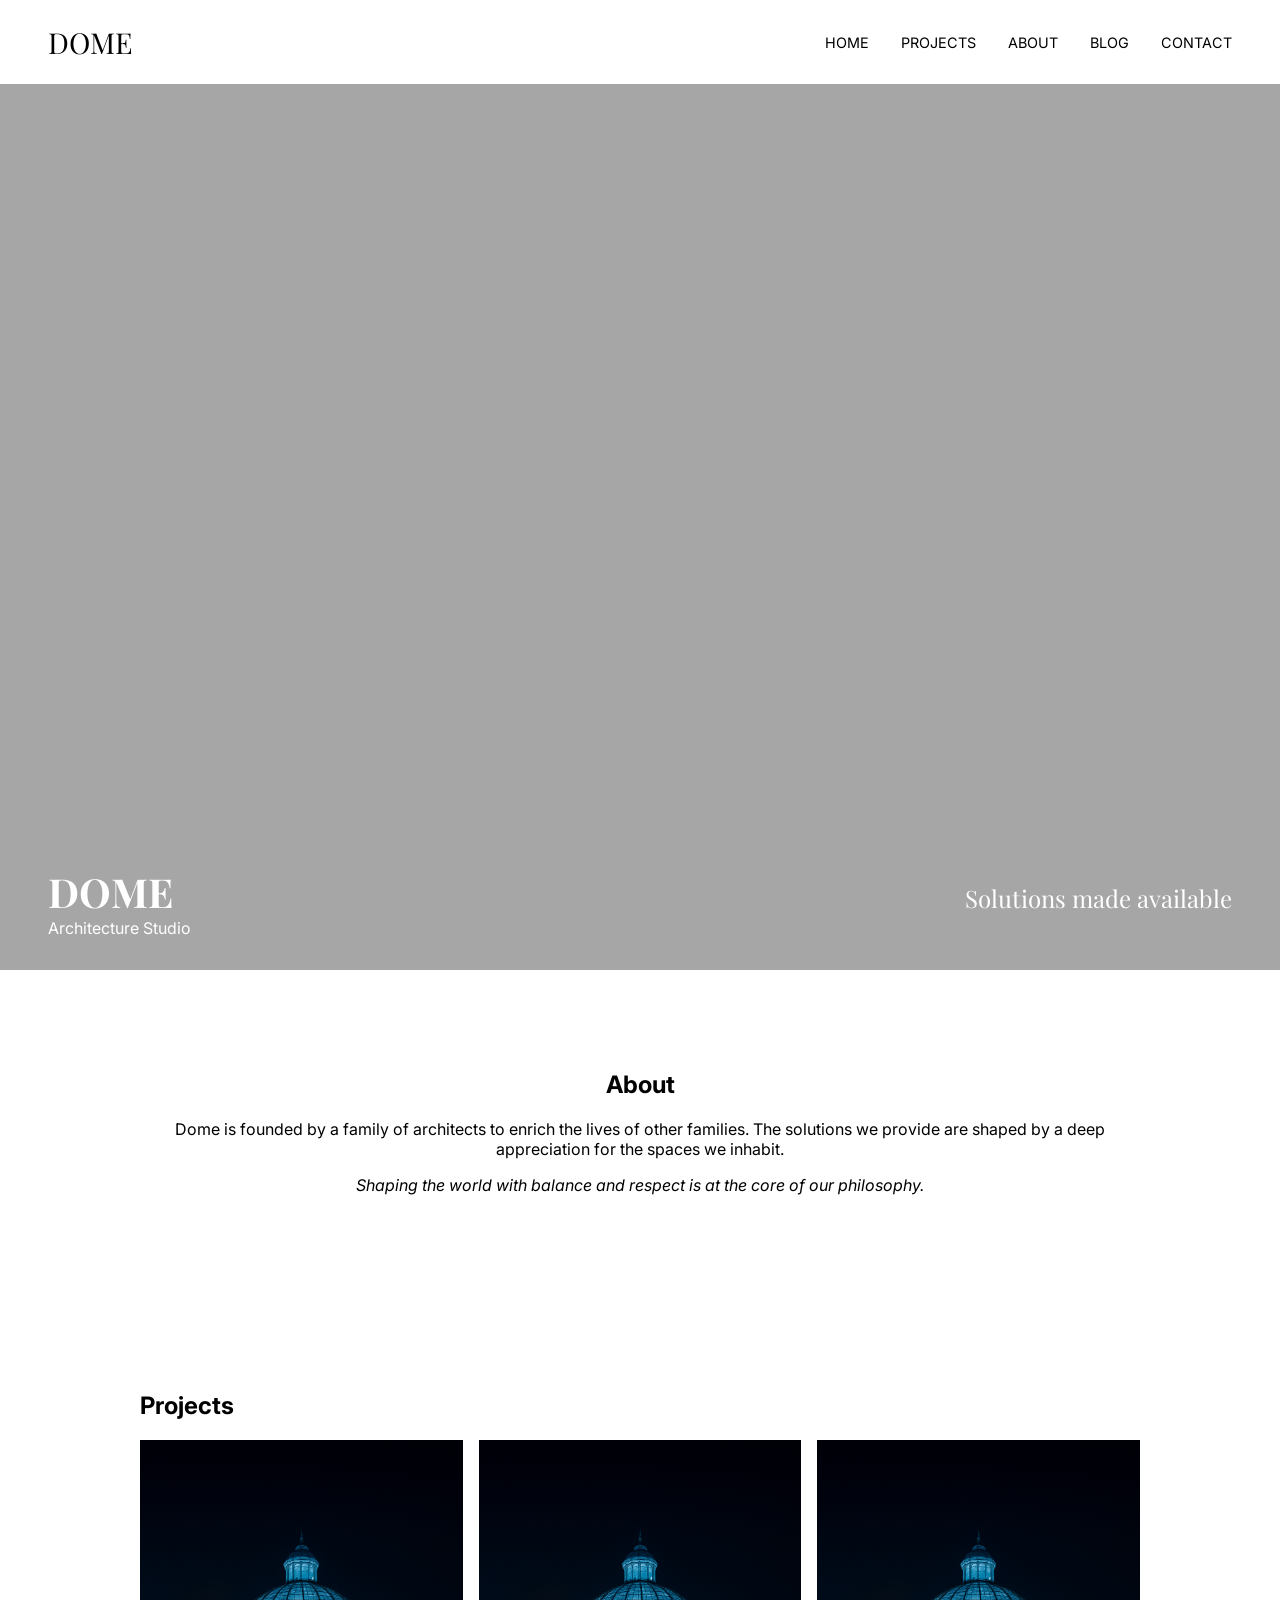
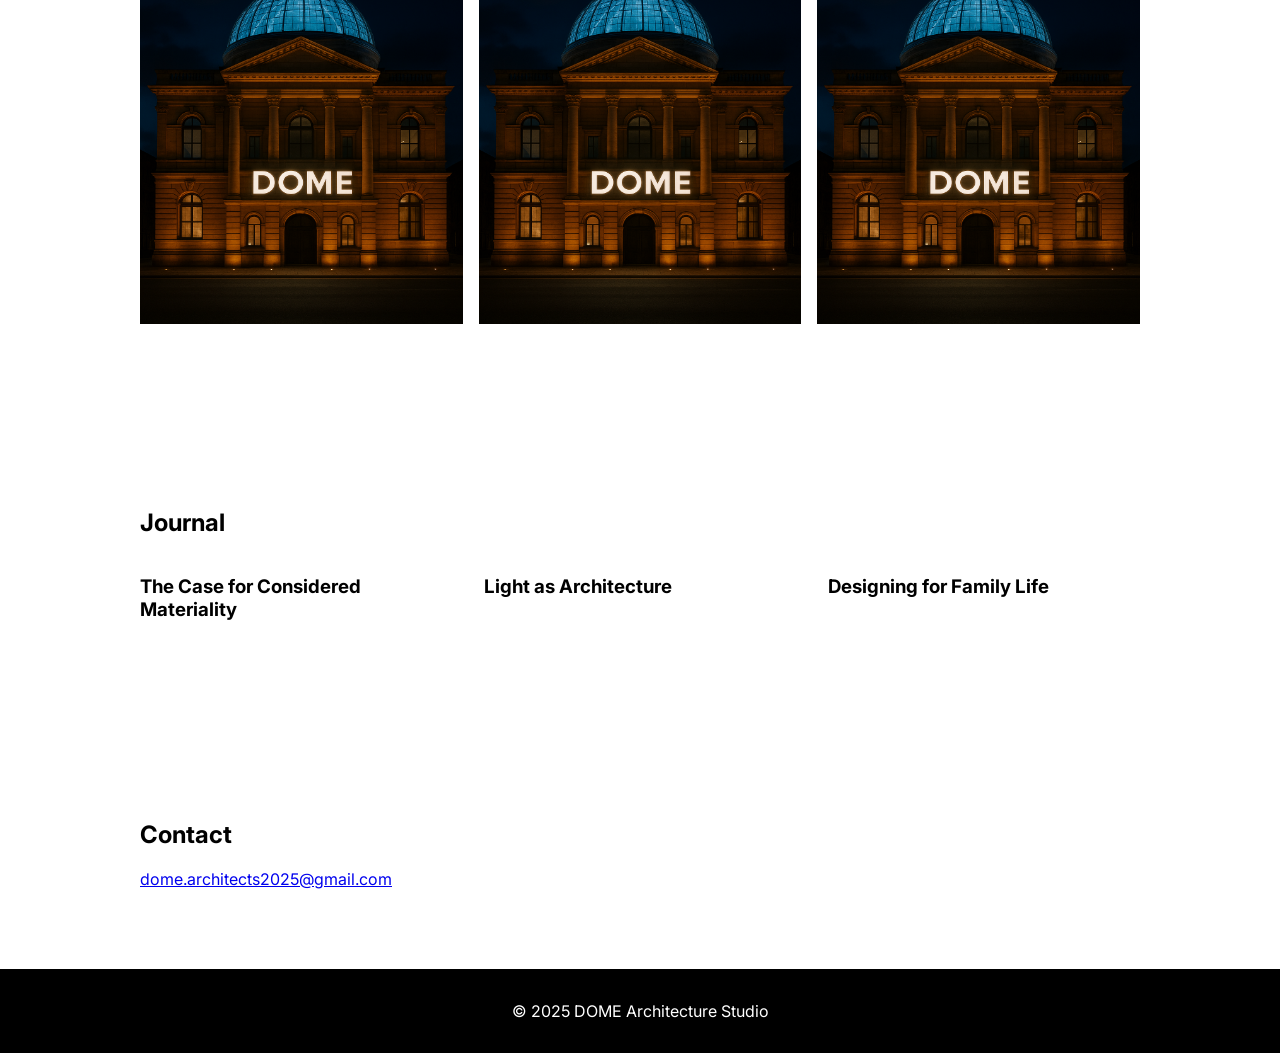
==== index.html @ 2c5db385 "Update index.html" ====
<!DOCTYPE html>
<html lang="en">
<head>
  <meta charset="UTF-8">
  <meta name="viewport" content="width=device-width, initial-scale=1.0">
  <title>DOME | Architecture Studio</title>

  <link rel="stylesheet" href="style.css">

  <link href="https://fonts.googleapis.com/css2?family=Playfair+Display:wght@400;600&family=Inter:wght@300;400;500&display=swap" rel="stylesheet">
</head>

<body>

<!-- NAVBAR -->
<nav class="navbar">
  <div class="nav-container">
    
    <div class="logo-nav">DOME</div>

    <ul class="nav-links">
      <li><a href="#">HOME</a></li>
      <li><a href="#projects">PROJECTS</a></li>
      <li><a href="#about">ABOUT</a></li>
      <li><a href="#blog">BLOG</a></li>
      <li><a href="#contact">CONTACT</a></li>
    </ul>

  </div>
</nav>

<!-- HERO -->
<header class="hero">
  <div class="overlay"></div>

  <div class="hero-left">
    <h1>DOME</h1>
    <p>Architecture Studio</p>
  </div>

  <div class="hero-right">
    <p>Solutions made available</p>
  </div>
</header>

<!-- ABOUT -->
<section id="about">
  <div class="container" style="text-align:center;">
    <h2>About</h2>
    <p>
      Dome is founded by a family of architects to enrich the lives of other families.
      The solutions we provide are shaped by a deep appreciation for the spaces we inhabit.
    </p>
    <p><i>Shaping the world with balance and respect is at the core of our philosophy.</i></p>
  </div>
</section>

<!-- PROJECTS -->
<section id="projects">
  <div class="container">
    <h2>Projects</h2>

    <div class="project-grid">
      <div class="project">
        <img src="images/DOME.png" alt="">
      </div>
      <div class="project">
        <img src="images/DOME.png" alt="">
      </div>
      <div class="project">
        <img src="images/DOME.png" alt="">
      </div>
    </div>
  </div>
</section>

<!-- BLOG -->
<section id="blog">
  <div class="container">
    <h2>Journal</h2>

    <div class="blog-grid">
      <article><h3>The Case for Considered Materiality</h3></article>
      <article><h3>Light as Architecture</h3></article>
      <article><h3>Designing for Family Life</h3></article>
    </div>
  </div>
</section>

<!-- CONTACT -->
<section id="contact">
  <div class="container">
    <h2>Contact</h2>
    <a href="mailto:dome.architects2025@gmail.com">
      dome.architects2025@gmail.com
    </a>
  </div>
</section>

<footer>
  © 2025 DOME Architecture Studio
</footer>

<script src="script.js"></script>

</body>
</html>
---- style.css ----
body {
  margin: 0;
  padding-top: 70px;
  font-family: 'Inter', sans-serif;
}

/* NAVBAR */
.navbar {
  position: fixed;
  top: 0;
  width: 100%;
  background: white;
  z-index: 10;
}

.nav-container {
  display: flex;
  align-items: center;
  padding: 1rem 3rem;
}

.logo-nav {
  font-family: 'Playfair Display';
  font-size: 1.8rem;
}

/* PUSH MENU RIGHT */
.nav-links {
  margin-left: auto;
  display: flex;
  gap: 2rem;
  list-style: none;
}

.nav-links a {
  text-decoration: none;
  font-size: 0.9rem;
  color: black;
}

/* HERO */
.hero {
  position: relative;
  height: 100vh;
  background-size: cover;
  background-position: center;
  transition: background-image 1.5s ease-in-out;
}

/* OVERLAY */
.overlay {
  position: absolute;
  inset: 0;
  background: rgba(0,0,0,0.35);
}

/* LEFT TEXT */
.hero-left {
  position: absolute;
  bottom: 2rem;
  left: 3rem;
  color: white;
  z-index: 2;
}

.hero-left h1 {
  font-family: 'Playfair Display';
  font-size: 2.5rem;
  margin: 0;
}

.hero-left p {
  margin: 0;
}

/* RIGHT TEXT */
.hero-right {
  position: absolute;
  bottom: 2rem;
  right: 3rem;
  color: white;
  font-family: 'Playfair Display';
  font-size: 1.5rem;
  z-index: 2;
}

/* SECTIONS */
section {
  padding: 5rem 1rem;
}

.container {
  max-width: 1000px;
  margin: auto;
}

/* PROJECTS */
.project-grid {
  display: grid;
  grid-template-columns: repeat(3, 1fr);
  gap: 1rem;
}

.project img {
  width: 100%;
}

/* BLOG */
.blog-grid {
  display: grid;
  grid-template-columns: repeat(3, 1fr);
  gap: 2rem;
}

/* FOOTER */
footer {
  text-align: center;
  padding: 2rem;
  background: black;
  color: white;
}
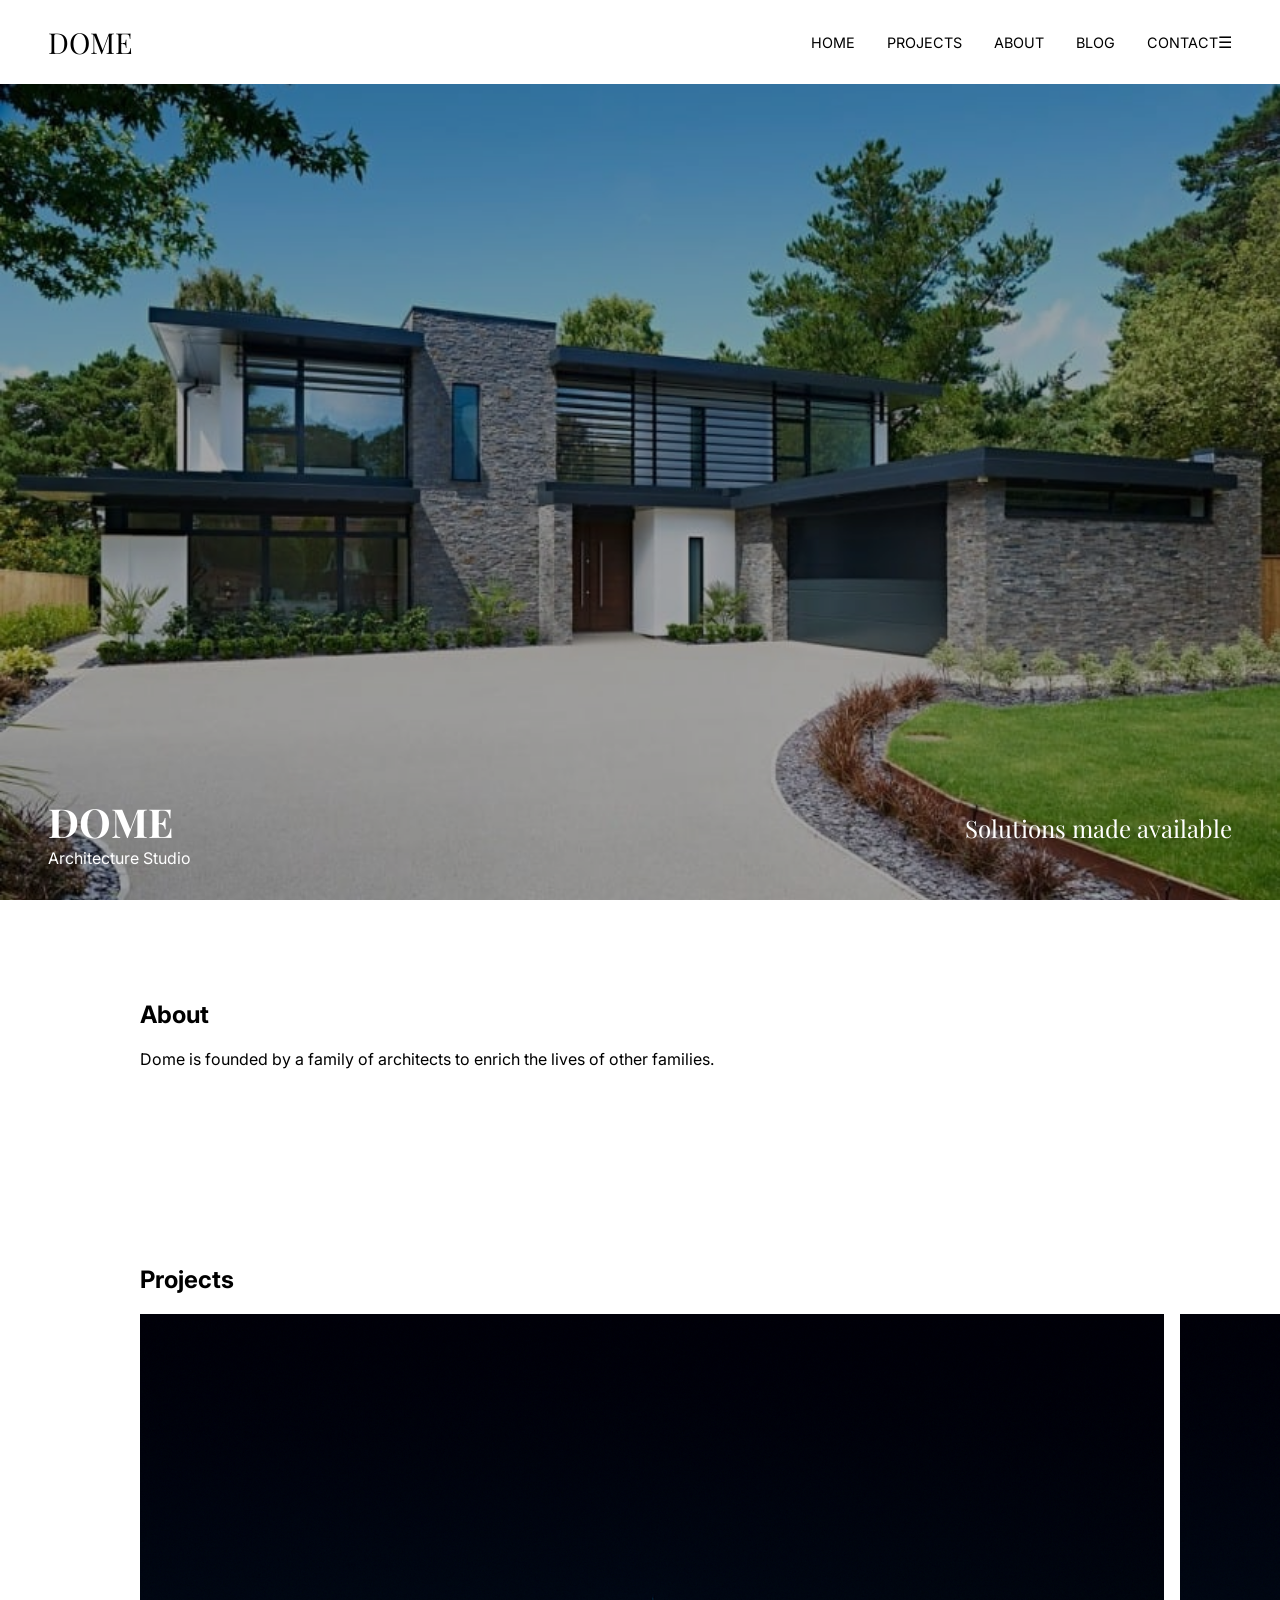
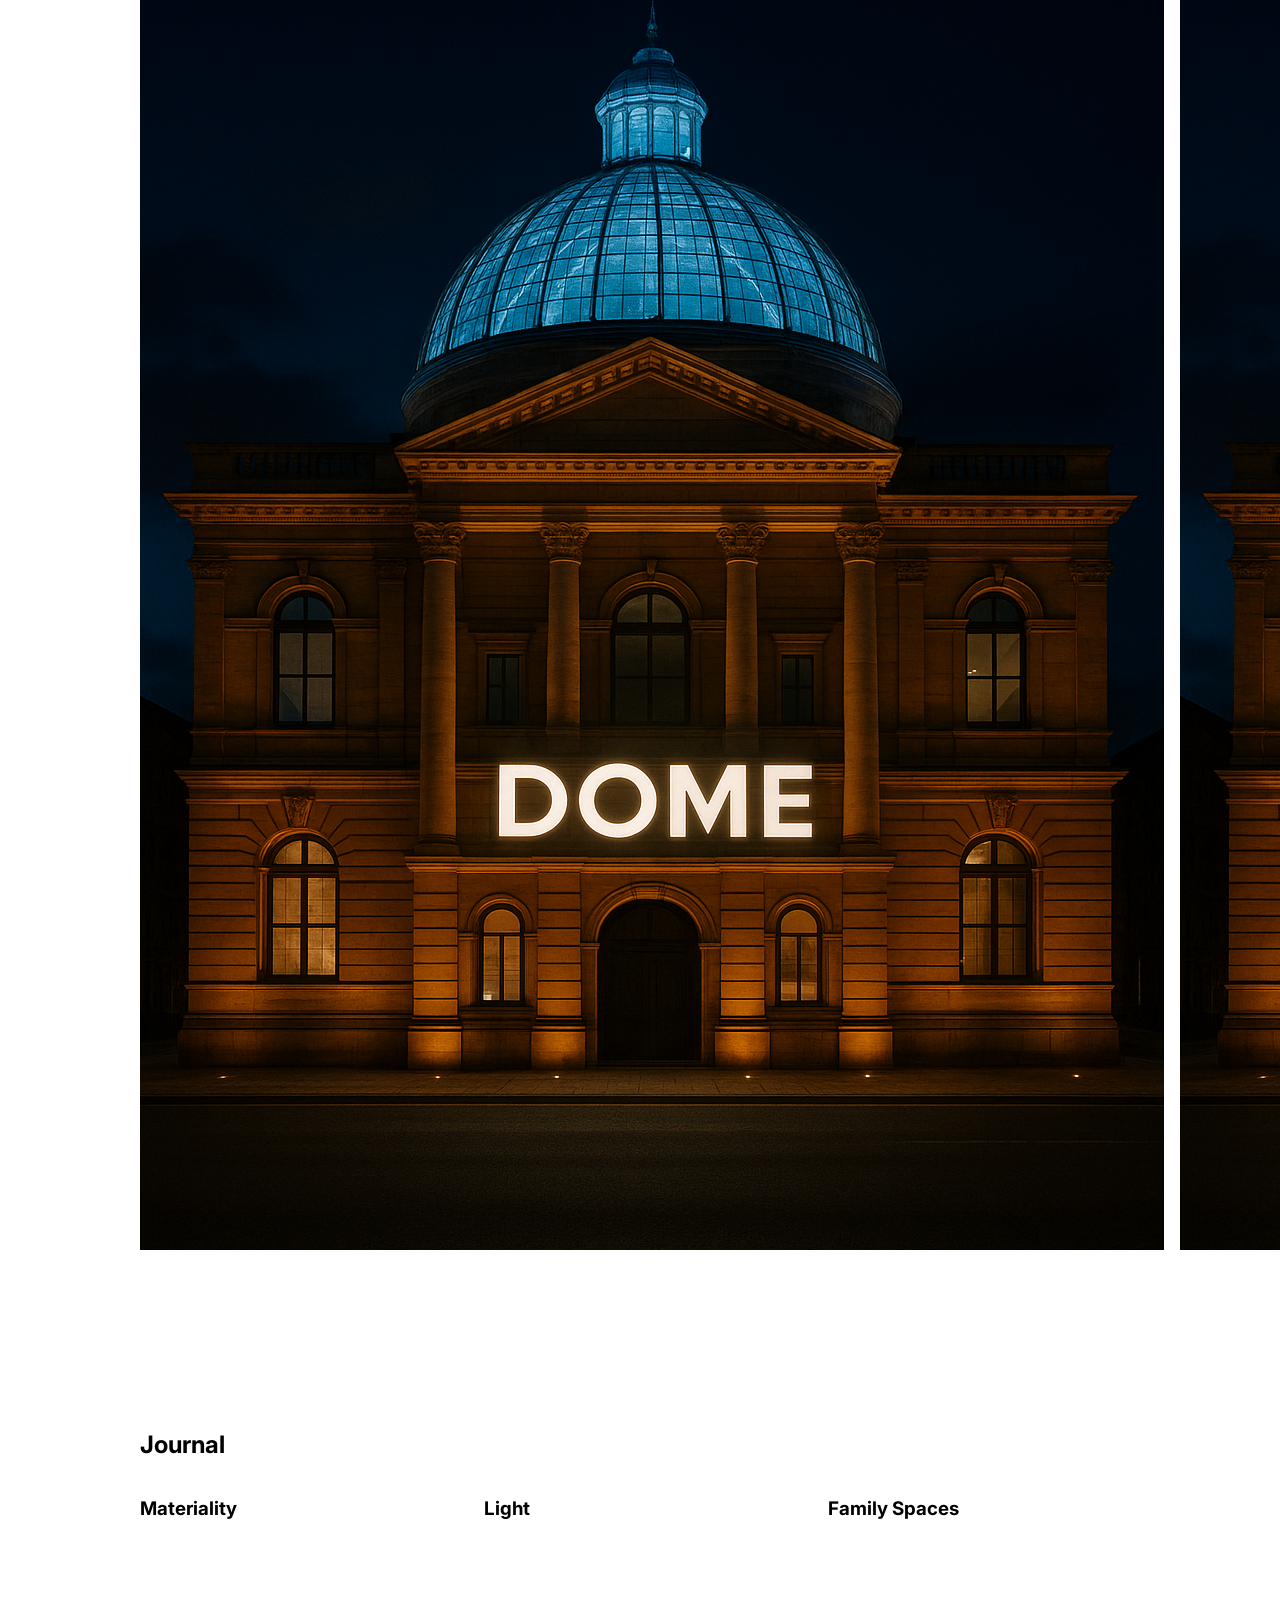
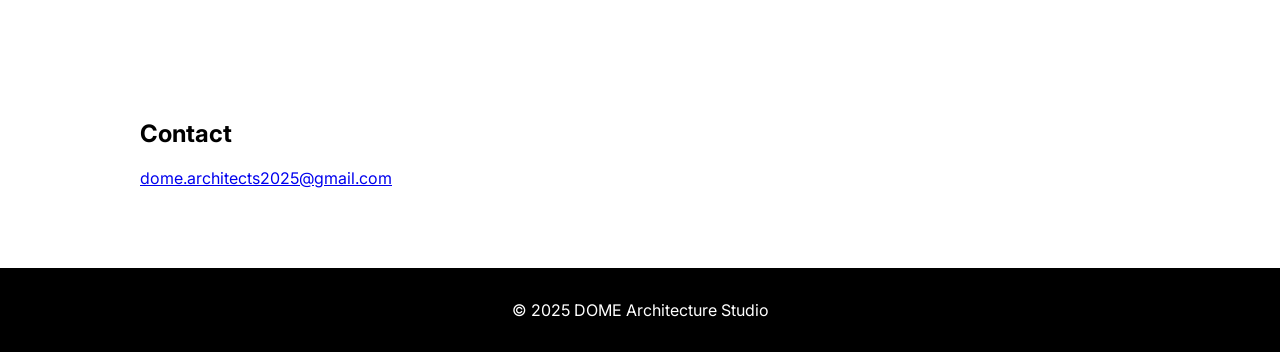
==== commit d71f03d5: "Update index.html" ====
--- a/index.html
+++ b/index.html
@@ -15,7 +15,7 @@
 <!-- NAVBAR -->
 <nav class="navbar">
   <div class="nav-container">
-    
+
     <div class="logo-nav">DOME</div>
 
     <ul class="nav-links">
@@ -25,6 +25,8 @@
       <li><a href="#blog">BLOG</a></li>
       <li><a href="#contact">CONTACT</a></li>
     </ul>
+
+    <div class="hamburger">☰</div>
 
   </div>
 </nav>
@@ -45,13 +47,9 @@
 
 <!-- ABOUT -->
 <section id="about">
-  <div class="container" style="text-align:center;">
+  <div class="container center">
     <h2>About</h2>
-    <p>
-      Dome is founded by a family of architects to enrich the lives of other families.
-      The solutions we provide are shaped by a deep appreciation for the spaces we inhabit.
-    </p>
-    <p><i>Shaping the world with balance and respect is at the core of our philosophy.</i></p>
+    <p>Dome is founded by a family of architects to enrich the lives of other families.</p>
   </div>
 </section>
 
@@ -59,17 +57,10 @@
 <section id="projects">
   <div class="container">
     <h2>Projects</h2>
-
     <div class="project-grid">
-      <div class="project">
-        <img src="images/DOME.png" alt="">
-      </div>
-      <div class="project">
-        <img src="images/DOME.png" alt="">
-      </div>
-      <div class="project">
-        <img src="images/DOME.png" alt="">
-      </div>
+      <img src="images/DOME.png">
+      <img src="images/DOME.png">
+      <img src="images/DOME.png">
     </div>
   </div>
 </section>
@@ -78,11 +69,10 @@
 <section id="blog">
   <div class="container">
     <h2>Journal</h2>
-
     <div class="blog-grid">
-      <article><h3>The Case for Considered Materiality</h3></article>
-      <article><h3>Light as Architecture</h3></article>
-      <article><h3>Designing for Family Life</h3></article>
+      <h3>Materiality</h3>
+      <h3>Light</h3>
+      <h3>Family Spaces</h3>
     </div>
   </div>
 </section>
--- a/style.css
+++ b/style.css
@@ -24,7 +24,7 @@
   font-size: 1.8rem;
 }
 
-/* PUSH MENU RIGHT */
+/* MENU RIGHT */
 .nav-links {
   margin-left: auto;
   display: flex;
@@ -41,9 +41,10 @@
 /* HERO */
 .hero {
   position: relative;
-  height: 100vh;
+  height: calc(100vh - 70px);
   background-size: cover;
-  background-position: center;
+  background-position: center center;
+  background-repeat: no-repeat;
   transition: background-image 1.5s ease-in-out;
 }
 
@@ -119,3 +120,32 @@
   background: black;
   color: white;
 }
+
+
+/* MOBILE FIX */
+@media (max-width: 768px) {
+
+  /* HERO TEXT FIX */
+  .hero-left {
+    left: 1.5rem;
+    bottom: 2rem;
+  }
+
+  .hero-left h1 {
+    font-size: 2rem;
+  }
+
+  .hero-left p {
+    font-size: 0.9rem;
+  }
+
+  /* MOVE RIGHT TEXT BELOW */
+  .hero-right {
+    right: auto;
+    left: 1.5rem;
+    bottom: 5rem; /* sits above DOME */
+    font-size: 1.2rem;
+    max-width: 80%;
+  }
+
+}
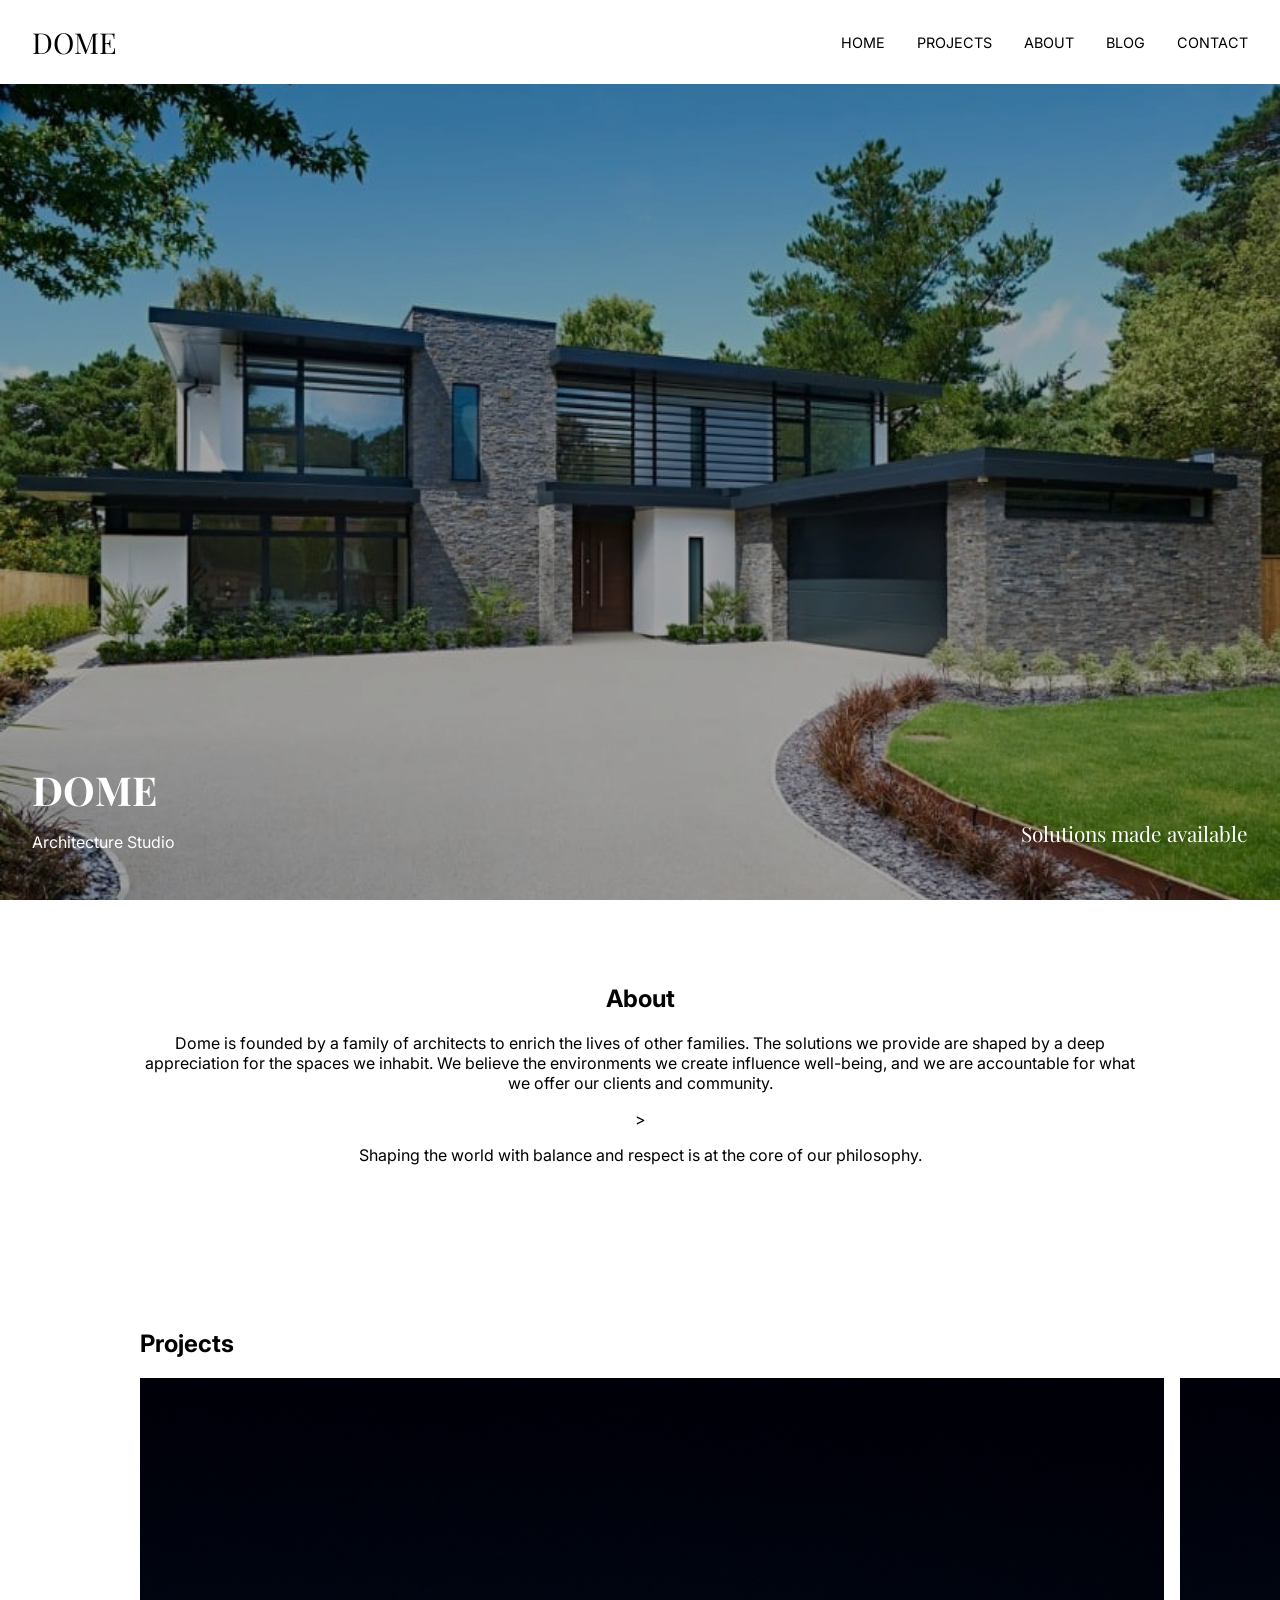
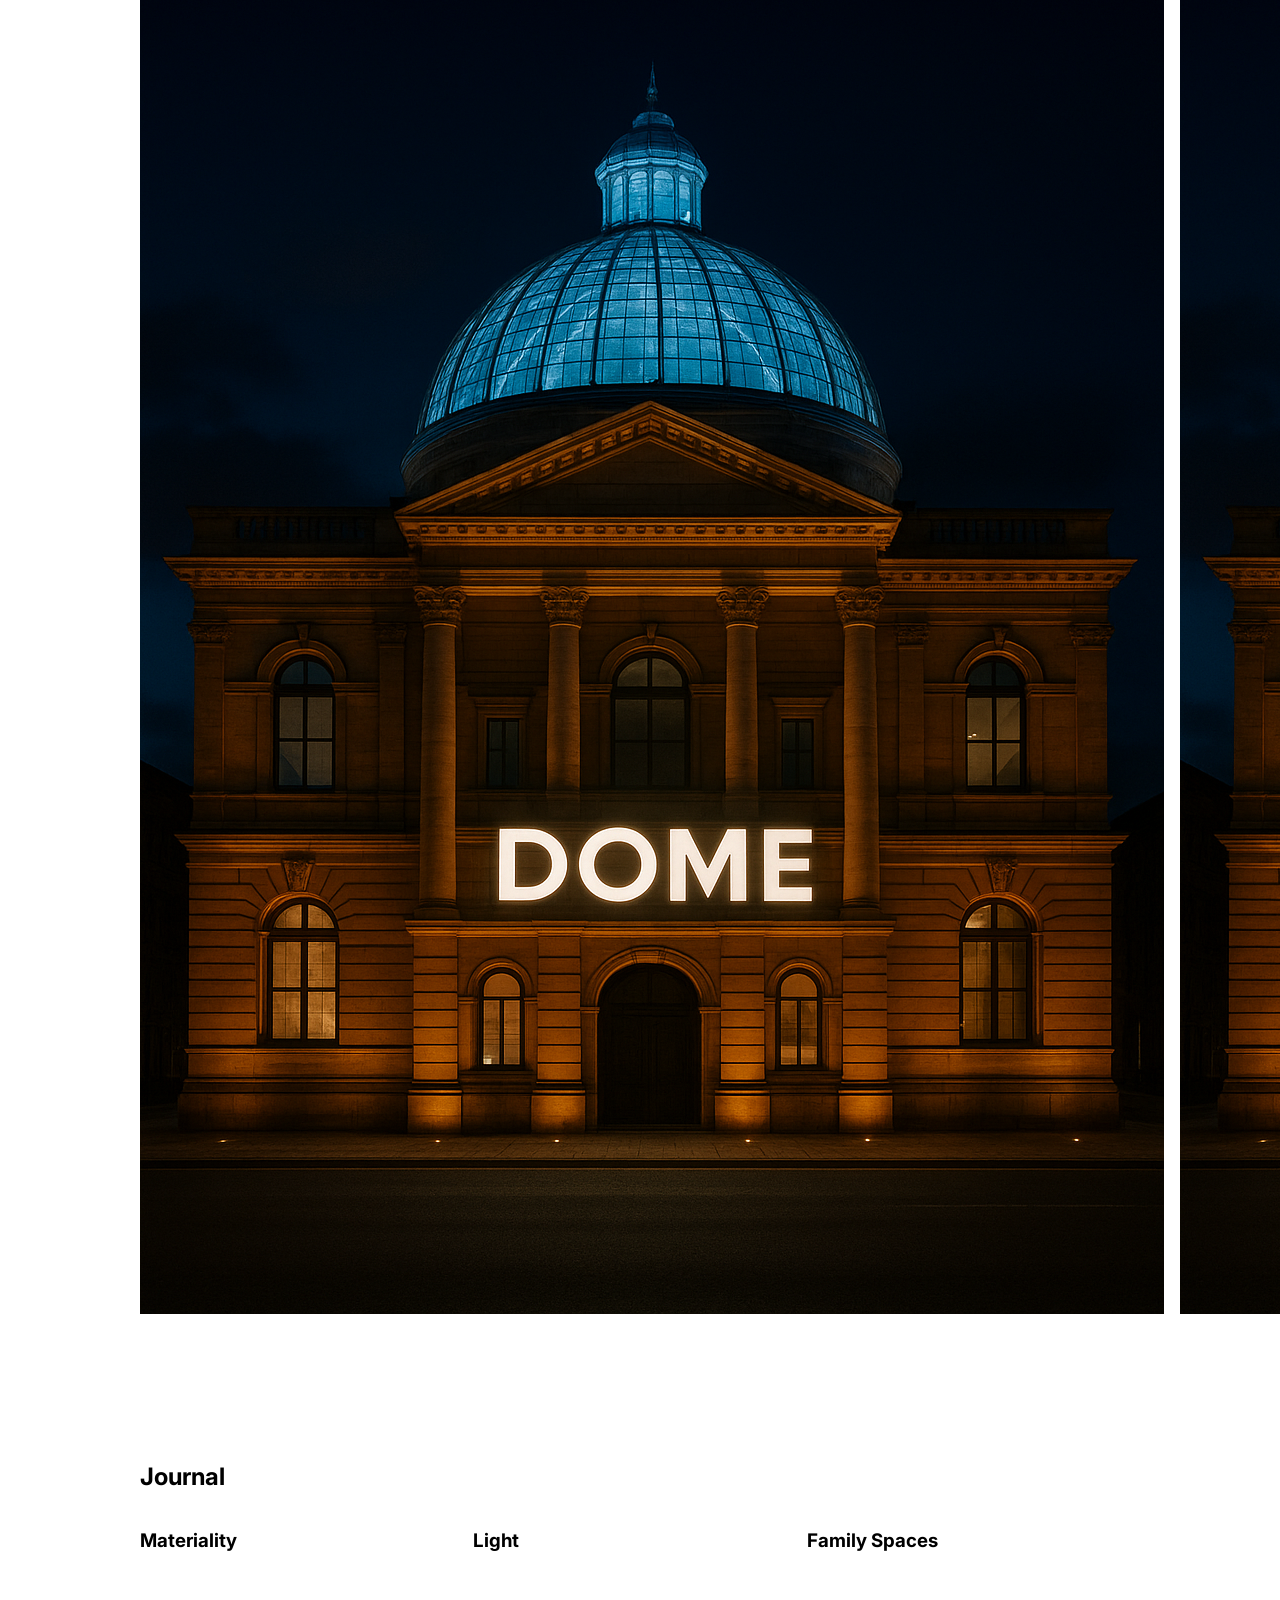
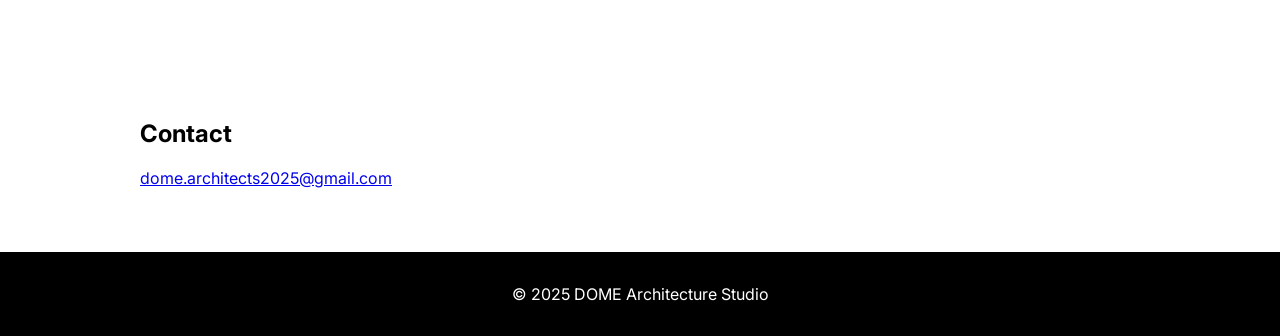
==== commit 8aa981ac: "Update index.html" ====
--- a/index.html
+++ b/index.html
@@ -49,7 +49,10 @@
 <section id="about">
   <div class="container center">
     <h2>About</h2>
-    <p>Dome is founded by a family of architects to enrich the lives of other families.</p>
+    <p>Dome is founded by a family of architects to enrich the lives of other families.
+The solutions we provide are shaped by a deep appreciation for the spaces we inhabit. We believe the environments we create influence well-being, and we are accountable for what we offer our clients and community.
+    </p>> <p> Shaping the world with balance and respect is at the core of our philosophy.
+</p>
   </div>
 </section>
 
--- a/style.css
+++ b/style.css
@@ -16,7 +16,7 @@
 .nav-container {
   display: flex;
   align-items: center;
-  padding: 1rem 3rem;
+  padding: 1rem 2rem;
 }
 
 .logo-nav {
@@ -24,7 +24,7 @@
   font-size: 1.8rem;
 }
 
-/* MENU RIGHT */
+/* MENU */
 .nav-links {
   margin-left: auto;
   display: flex;
@@ -34,8 +34,15 @@
 
 .nav-links a {
   text-decoration: none;
+  color: black;
   font-size: 0.9rem;
-  color: black;
+}
+
+/* HAMBURGER */
+.hamburger {
+  display: none;
+  font-size: 1.8rem;
+  cursor: pointer;
 }
 
 /* HERO */
@@ -43,25 +50,22 @@
   position: relative;
   height: calc(100vh - 70px);
   background-size: cover;
-  background-position: center center;
-  background-repeat: no-repeat;
-  transition: background-image 1.5s ease-in-out;
+  background-position: center;
+  transition: background-image 1.5s ease;
 }
 
-/* OVERLAY */
 .overlay {
   position: absolute;
   inset: 0;
   background: rgba(0,0,0,0.35);
 }
 
-/* LEFT TEXT */
+/* HERO TEXT */
 .hero-left {
   position: absolute;
   bottom: 2rem;
-  left: 3rem;
+  left: 2rem;
   color: white;
-  z-index: 2;
 }
 
 .hero-left h1 {
@@ -70,24 +74,18 @@
   margin: 0;
 }
 
-.hero-left p {
-  margin: 0;
-}
-
-/* RIGHT TEXT */
 .hero-right {
   position: absolute;
   bottom: 2rem;
-  right: 3rem;
+  right: 2rem;
   color: white;
   font-family: 'Playfair Display';
-  font-size: 1.5rem;
-  z-index: 2;
+  font-size: 1.3rem;
 }
 
 /* SECTIONS */
 section {
-  padding: 5rem 1rem;
+  padding: 4rem 1rem;
 }
 
 .container {
@@ -95,22 +93,20 @@
   margin: auto;
 }
 
-/* PROJECTS */
+.center {
+  text-align: center;
+}
+
+/* GRIDS */
 .project-grid {
   display: grid;
   grid-template-columns: repeat(3, 1fr);
   gap: 1rem;
 }
 
-.project img {
-  width: 100%;
-}
-
-/* BLOG */
 .blog-grid {
   display: grid;
   grid-template-columns: repeat(3, 1fr);
-  gap: 2rem;
 }
 
 /* FOOTER */
@@ -121,31 +117,49 @@
   color: white;
 }
 
+/* ========================= */
+/* MOBILE RESPONSIVE */
+/* ========================= */
 
-/* MOBILE FIX */
 @media (max-width: 768px) {
 
-  /* HERO TEXT FIX */
+  /* HIDE MENU */
+  .nav-links {
+    display: none;
+    position: absolute;
+    top: 100%;
+    right: 0;
+    background: white;
+    flex-direction: column;
+    width: 220px;
+    padding: 1rem;
+  }
+
+  .nav-links.active {
+    display: flex;
+  }
+
+  .hamburger {
+    display: block;
+    margin-left: auto;
+  }
+
+  /* HERO TEXT STACK */
   .hero-left {
     left: 1.5rem;
     bottom: 2rem;
   }
 
-  .hero-left h1 {
-    font-size: 2rem;
-  }
-
-  .hero-left p {
-    font-size: 0.9rem;
-  }
-
-  /* MOVE RIGHT TEXT BELOW */
   .hero-right {
+    left: 1.5rem;
     right: auto;
-    left: 1.5rem;
-    bottom: 5rem; /* sits above DOME */
-    font-size: 1.2rem;
+    bottom: 5rem;
     max-width: 80%;
   }
 
+  /* GRIDS */
+  .project-grid,
+  .blog-grid {
+    grid-template-columns: 1fr;
+  }
 }
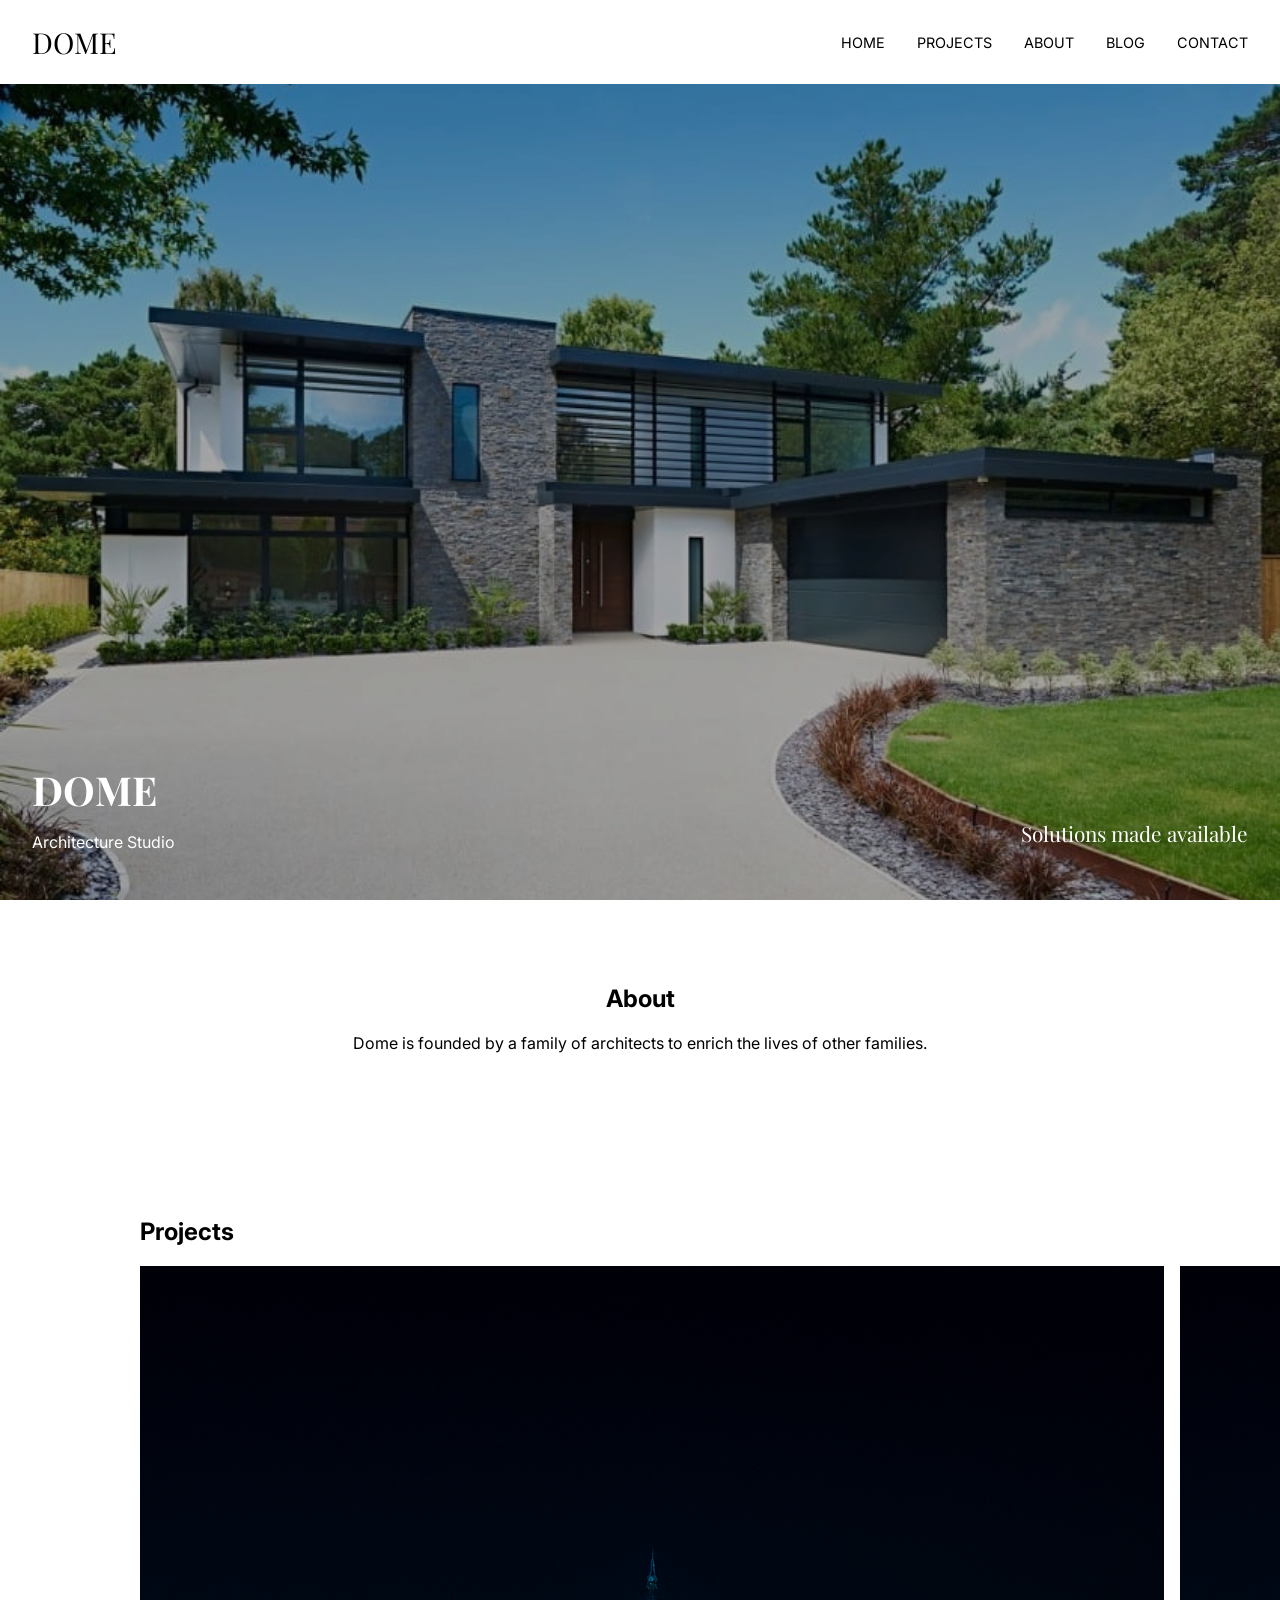
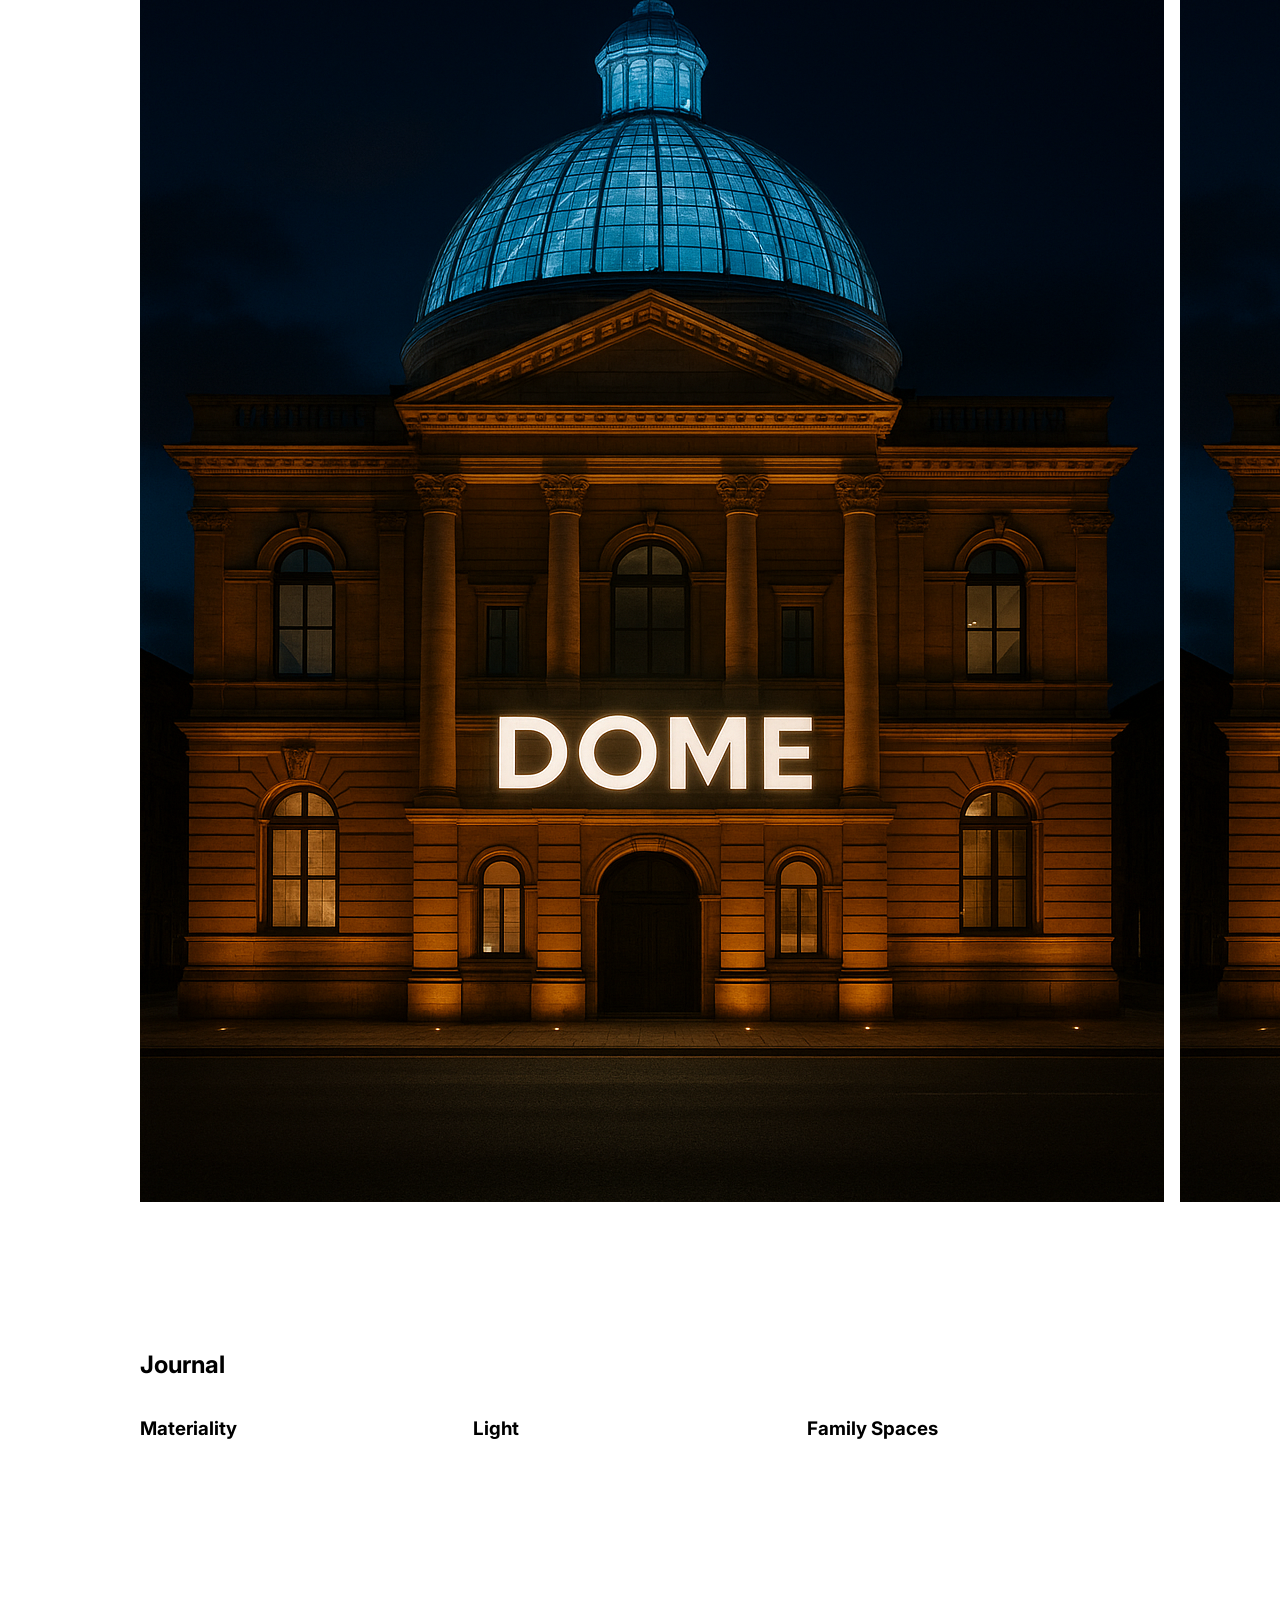
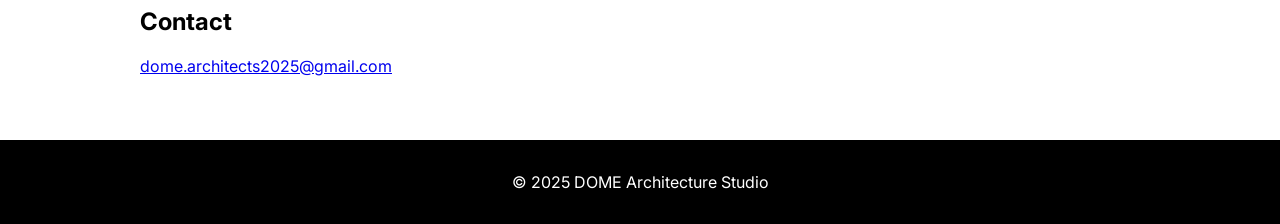
==== commit e862d9da: "Update index.html" ====
--- a/index.html
+++ b/index.html
@@ -11,6 +11,9 @@
 </head>
 
 <body>
+
+<!-- GREEN STRIPE -->
+<div class="top-bar"></div>
 
 <!-- NAVBAR -->
 <nav class="navbar">
@@ -35,13 +38,17 @@
 <header class="hero">
   <div class="overlay"></div>
 
-  <div class="hero-left">
-    <h1>DOME</h1>
-    <p>Architecture Studio</p>
-  </div>
+  <div class="hero-inner">
 
-  <div class="hero-right">
-    <p>Solutions made available</p>
+    <div class="hero-left">
+      <h1>DOME</h1>
+      <p>Architecture Studio</p>
+    </div>
+
+    <div class="hero-right">
+      <p>Solutions made available</p>
+    </div>
+
   </div>
 </header>
 
@@ -49,10 +56,9 @@
 <section id="about">
   <div class="container center">
     <h2>About</h2>
-    <p>Dome is founded by a family of architects to enrich the lives of other families.
-The solutions we provide are shaped by a deep appreciation for the spaces we inhabit. We believe the environments we create influence well-being, and we are accountable for what we offer our clients and community.
-    </p>> <p> Shaping the world with balance and respect is at the core of our philosophy.
-</p>
+    <p>
+      Dome is founded by a family of architects to enrich the lives of other families.
+    </p>
   </div>
 </section>
 
@@ -60,6 +66,7 @@
 <section id="projects">
   <div class="container">
     <h2>Projects</h2>
+
     <div class="project-grid">
       <img src="images/DOME.png">
       <img src="images/DOME.png">
@@ -72,6 +79,7 @@
 <section id="blog">
   <div class="container">
     <h2>Journal</h2>
+
     <div class="blog-grid">
       <h3>Materiality</h3>
       <h3>Light</h3>
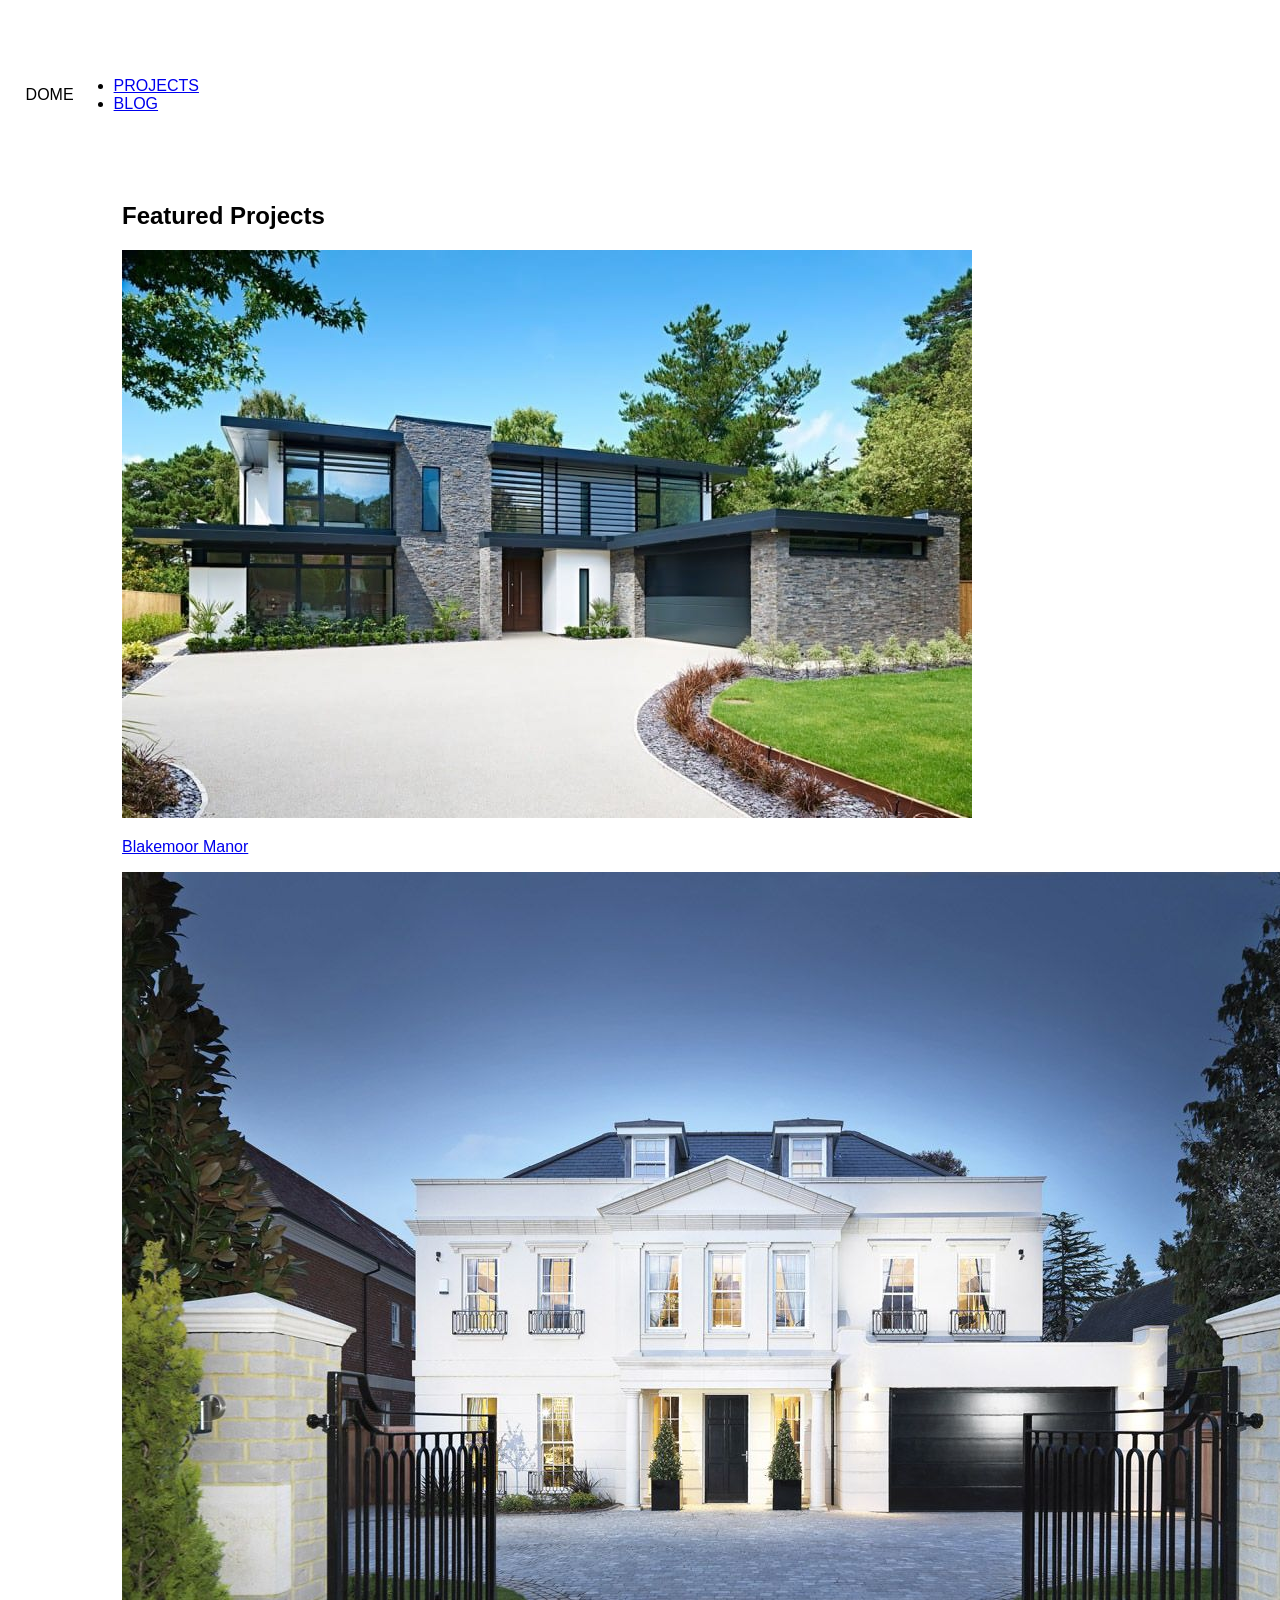
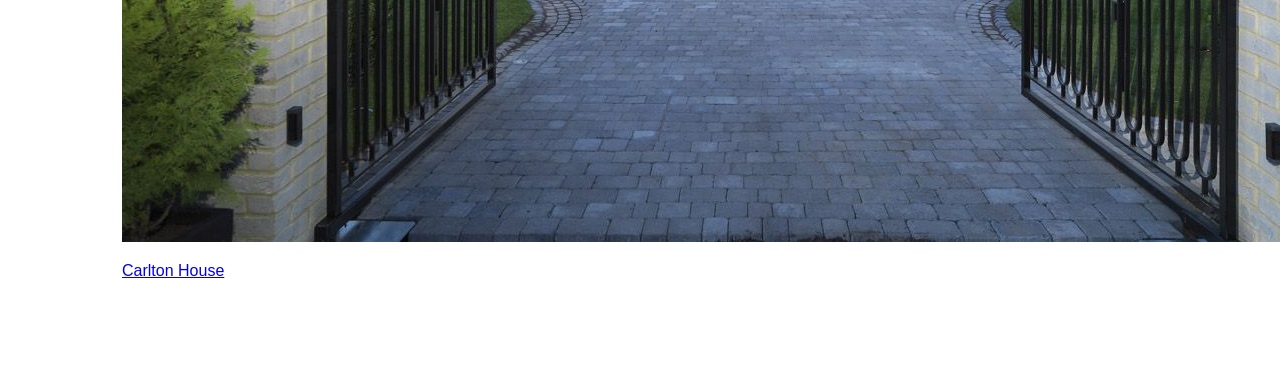
==== commit d3ca8c93: "Create index.html" ====
--- a/index.html
+++ b/index.html
@@ -1,108 +1,41 @@
 <!DOCTYPE html>
 <html lang="en">
 <head>
-  <meta charset="UTF-8">
-  <meta name="viewport" content="width=device-width, initial-scale=1.0">
-  <title>DOME | Architecture Studio</title>
-
-  <link rel="stylesheet" href="style.css">
-
-  <link href="https://fonts.googleapis.com/css2?family=Playfair+Display:wght@400;600&family=Inter:wght@300;400;500&display=swap" rel="stylesheet">
+<meta charset="UTF-8">
+<meta name="viewport" content="width=device-width, initial-scale=1.0">
+<title>DOME</title>
+<link rel="stylesheet" href="style.css">
 </head>
 
 <body>
 
-<!-- GREEN STRIPE -->
-<div class="top-bar"></div>
-
-<!-- NAVBAR -->
 <nav class="navbar">
   <div class="nav-container">
-
-    <div class="logo-nav">DOME</div>
-
-    <ul class="nav-links">
-      <li><a href="#">HOME</a></li>
-      <li><a href="#projects">PROJECTS</a></li>
-      <li><a href="#about">ABOUT</a></li>
-      <li><a href="#blog">BLOG</a></li>
-      <li><a href="#contact">CONTACT</a></li>
+    <div class="logo">DOME</div>
+    <ul>
+      <li><a href="projects.html">PROJECTS</a></li>
+      <li><a href="blog.html">BLOG</a></li>
     </ul>
-
-    <div class="hamburger">☰</div>
-
   </div>
 </nav>
 
-<!-- HERO -->
-<header class="hero">
-  <div class="overlay"></div>
+<section class="container">
+  <h1>Featured Projects</h1>
 
-  <div class="hero-inner">
+  <div class="grid">
 
-    <div class="hero-left">
-      <h1>DOME</h1>
-      <p>Architecture Studio</p>
-    </div>
+    <a href="project1.html">
+      <img src="images/hero1.jpg">
+      <p>Blakemoor Manor</p>
+    </a>
 
-    <div class="hero-right">
-      <p>Solutions made available</p>
-    </div>
+    <a href="project1.html">
+      <img src="images/hero2.jpg">
+      <p>Carlton House</p>
+    </a>
 
-  </div>
-</header>
-
-<!-- ABOUT -->
-<section id="about">
-  <div class="container center">
-    <h2>About</h2>
-    <p>
-      Dome is founded by a family of architects to enrich the lives of other families.
-    </p>
   </div>
 </section>
 
-<!-- PROJECTS -->
-<section id="projects">
-  <div class="container">
-    <h2>Projects</h2>
-
-    <div class="project-grid">
-      <img src="images/DOME.png">
-      <img src="images/DOME.png">
-      <img src="images/DOME.png">
-    </div>
-  </div>
-</section>
-
-<!-- BLOG -->
-<section id="blog">
-  <div class="container">
-    <h2>Journal</h2>
-
-    <div class="blog-grid">
-      <h3>Materiality</h3>
-      <h3>Light</h3>
-      <h3>Family Spaces</h3>
-    </div>
-  </div>
-</section>
-
-<!-- CONTACT -->
-<section id="contact">
-  <div class="container">
-    <h2>Contact</h2>
-    <a href="mailto:dome.architects2025@gmail.com">
-      dome.architects2025@gmail.com
-    </a>
-  </div>
-</section>
-
-<footer>
-  © 2025 DOME Architecture Studio
-</footer>
-
-<script src="script.js"></script>
-
 </body>
 </html>
--- a/style.css
+++ b/style.css
@@ -1,13 +1,27 @@
+* {
+  box-sizing: border-box;
+}
+
 body {
   margin: 0;
-  padding-top: 70px;
   font-family: 'Inter', sans-serif;
+  padding-top: 105px;
+}
+
+/* TOP BAR */
+.top-bar {
+  position: fixed;
+  top: 0;
+  width: 100%;
+  height: 35px;
+  background: #6f7f5a;
+  z-index: 20;
 }
 
 /* NAVBAR */
 .navbar {
   position: fixed;
-  top: 0;
+  top: 35px;
   width: 100%;
   background: white;
   z-index: 10;
@@ -16,26 +30,26 @@
 .nav-container {
   display: flex;
   align-items: center;
-  padding: 1rem 2rem;
+  padding: clamp(1rem, 2vw, 2rem);
 }
 
 .logo-nav {
   font-family: 'Playfair Display';
-  font-size: 1.8rem;
+  font-size: clamp(1.4rem, 2vw, 1.8rem);
 }
 
-/* MENU */
+/* NAV LINKS */
 .nav-links {
   margin-left: auto;
   display: flex;
-  gap: 2rem;
+  gap: clamp(1rem, 2vw, 2rem);
   list-style: none;
 }
 
 .nav-links a {
   text-decoration: none;
   color: black;
-  font-size: 0.9rem;
+  font-size: clamp(0.8rem, 1vw, 0.95rem);
 }
 
 /* HAMBURGER */
@@ -47,10 +61,10 @@
 
 /* HERO */
 .hero {
-  position: relative;
-  height: calc(100vh - 70px);
+  height: calc(100vh - 105px);
   background-size: cover;
   background-position: center;
+  position: relative;
   transition: background-image 1.5s ease;
 }
 
@@ -60,36 +74,43 @@
   background: rgba(0,0,0,0.35);
 }
 
-/* HERO TEXT */
-.hero-left {
+/* HERO LAYOUT */
+.hero-inner {
   position: absolute;
-  bottom: 2rem;
-  left: 2rem;
+  inset: 0;
+  display: flex;
+  justify-content: space-between;
+  align-items: flex-end;
+  padding: clamp(1.5rem, 4vw, 3rem);
+}
+
+/* TEXT */
+.hero-left h1 {
+  font-family: 'Playfair Display';
+  font-size: clamp(2rem, 5vw, 3rem);
+  margin: 0;
   color: white;
 }
 
-.hero-left h1 {
-  font-family: 'Playfair Display';
-  font-size: 2.5rem;
+.hero-left p {
+  color: white;
   margin: 0;
 }
 
 .hero-right {
-  position: absolute;
-  bottom: 2rem;
-  right: 2rem;
   color: white;
   font-family: 'Playfair Display';
-  font-size: 1.3rem;
+  font-size: clamp(1.2rem, 2.5vw, 1.8rem);
+  text-align: right;
 }
 
 /* SECTIONS */
 section {
-  padding: 4rem 1rem;
+  padding: clamp(3rem, 6vw, 6rem) clamp(1rem, 3vw, 2rem);
 }
 
 .container {
-  max-width: 1000px;
+  max-width: 1100px;
   margin: auto;
 }
 
@@ -98,14 +119,10 @@
 }
 
 /* GRIDS */
-.project-grid {
-  display: grid;
-  grid-template-columns: repeat(3, 1fr);
-  gap: 1rem;
-}
-
+.project-grid,
 .blog-grid {
   display: grid;
+  gap: 1.5rem;
   grid-template-columns: repeat(3, 1fr);
 }
 
@@ -117,13 +134,9 @@
   color: white;
 }
 
-/* ========================= */
-/* MOBILE RESPONSIVE */
-/* ========================= */
-
+/* MOBILE */
 @media (max-width: 768px) {
 
-  /* HIDE MENU */
   .nav-links {
     display: none;
     position: absolute;
@@ -144,20 +157,17 @@
     margin-left: auto;
   }
 
-  /* HERO TEXT STACK */
-  .hero-left {
-    left: 1.5rem;
-    bottom: 2rem;
+  .hero-inner {
+    flex-direction: column;
+    align-items: flex-start;
+    gap: 1rem;
   }
 
   .hero-right {
-    left: 1.5rem;
-    right: auto;
-    bottom: 5rem;
-    max-width: 80%;
+    text-align: left;
+    max-width: 90%;
   }
 
-  /* GRIDS */
   .project-grid,
   .blog-grid {
     grid-template-columns: 1fr;
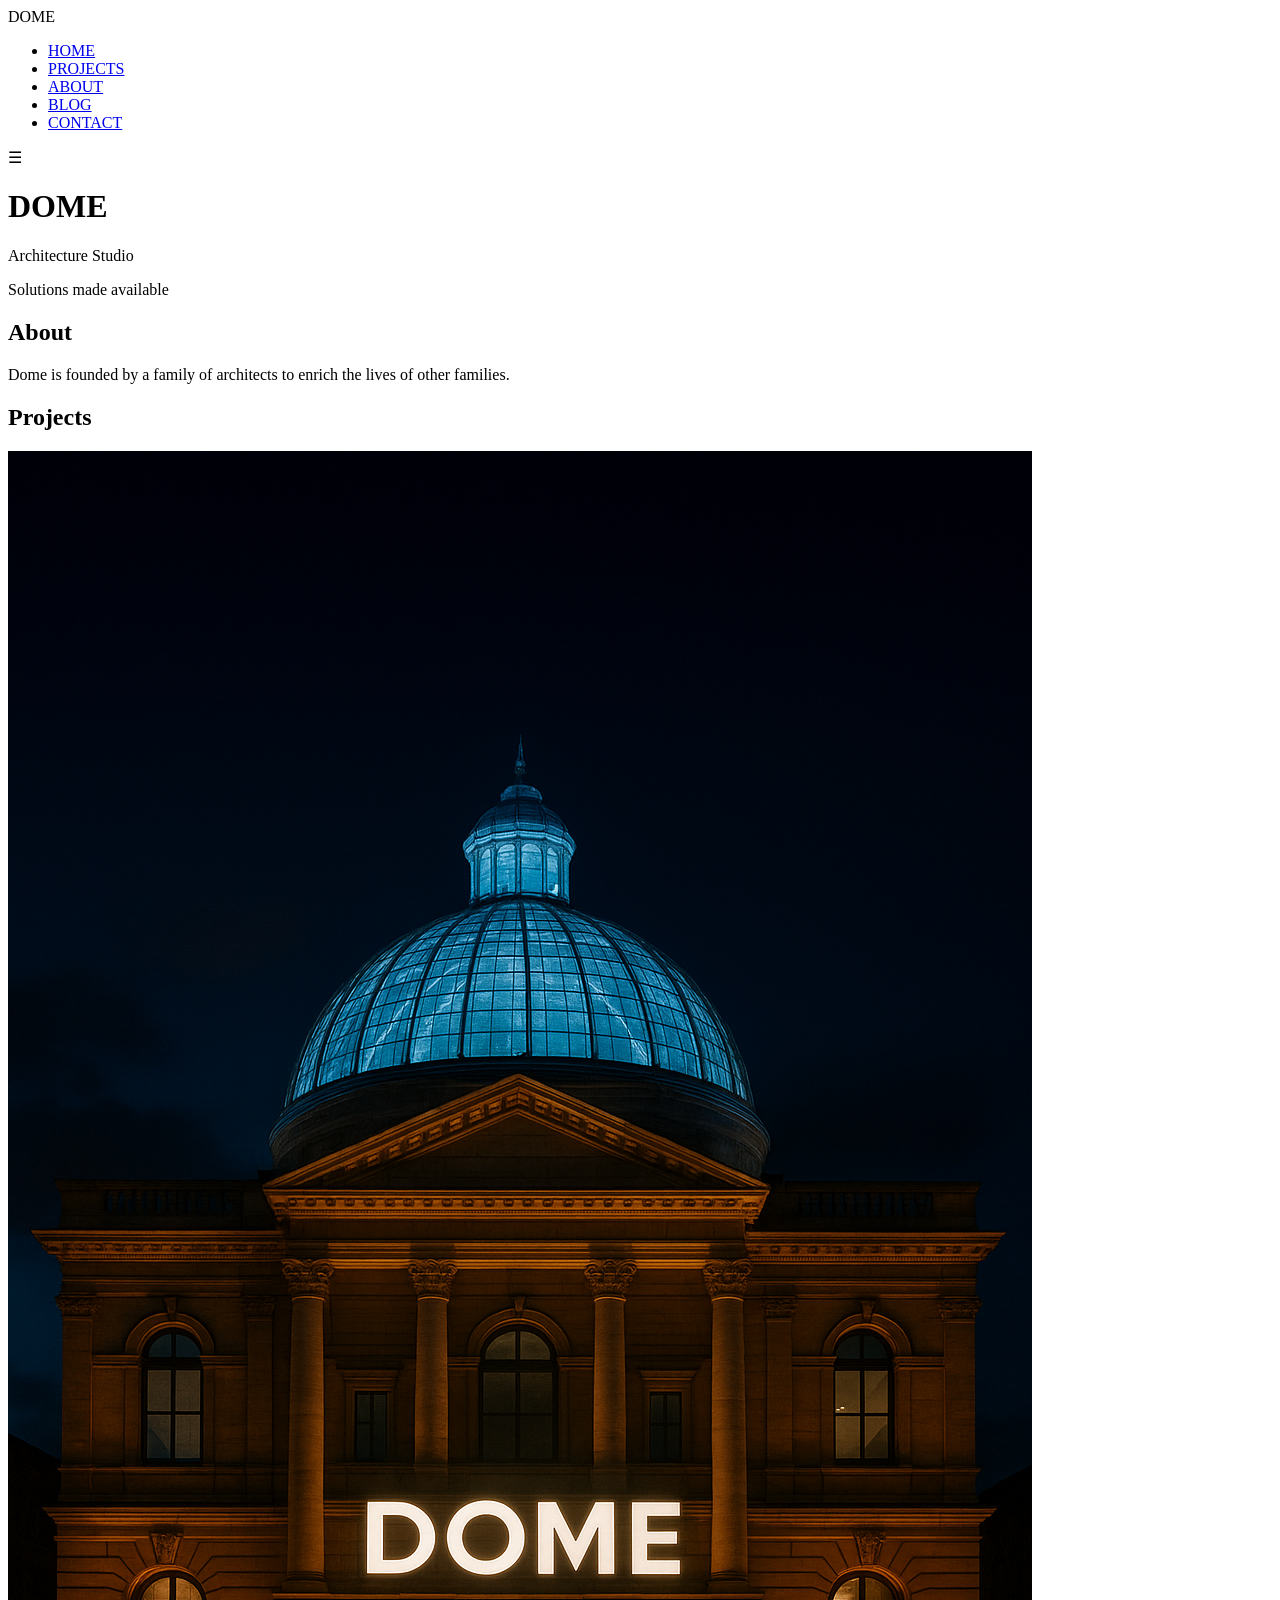
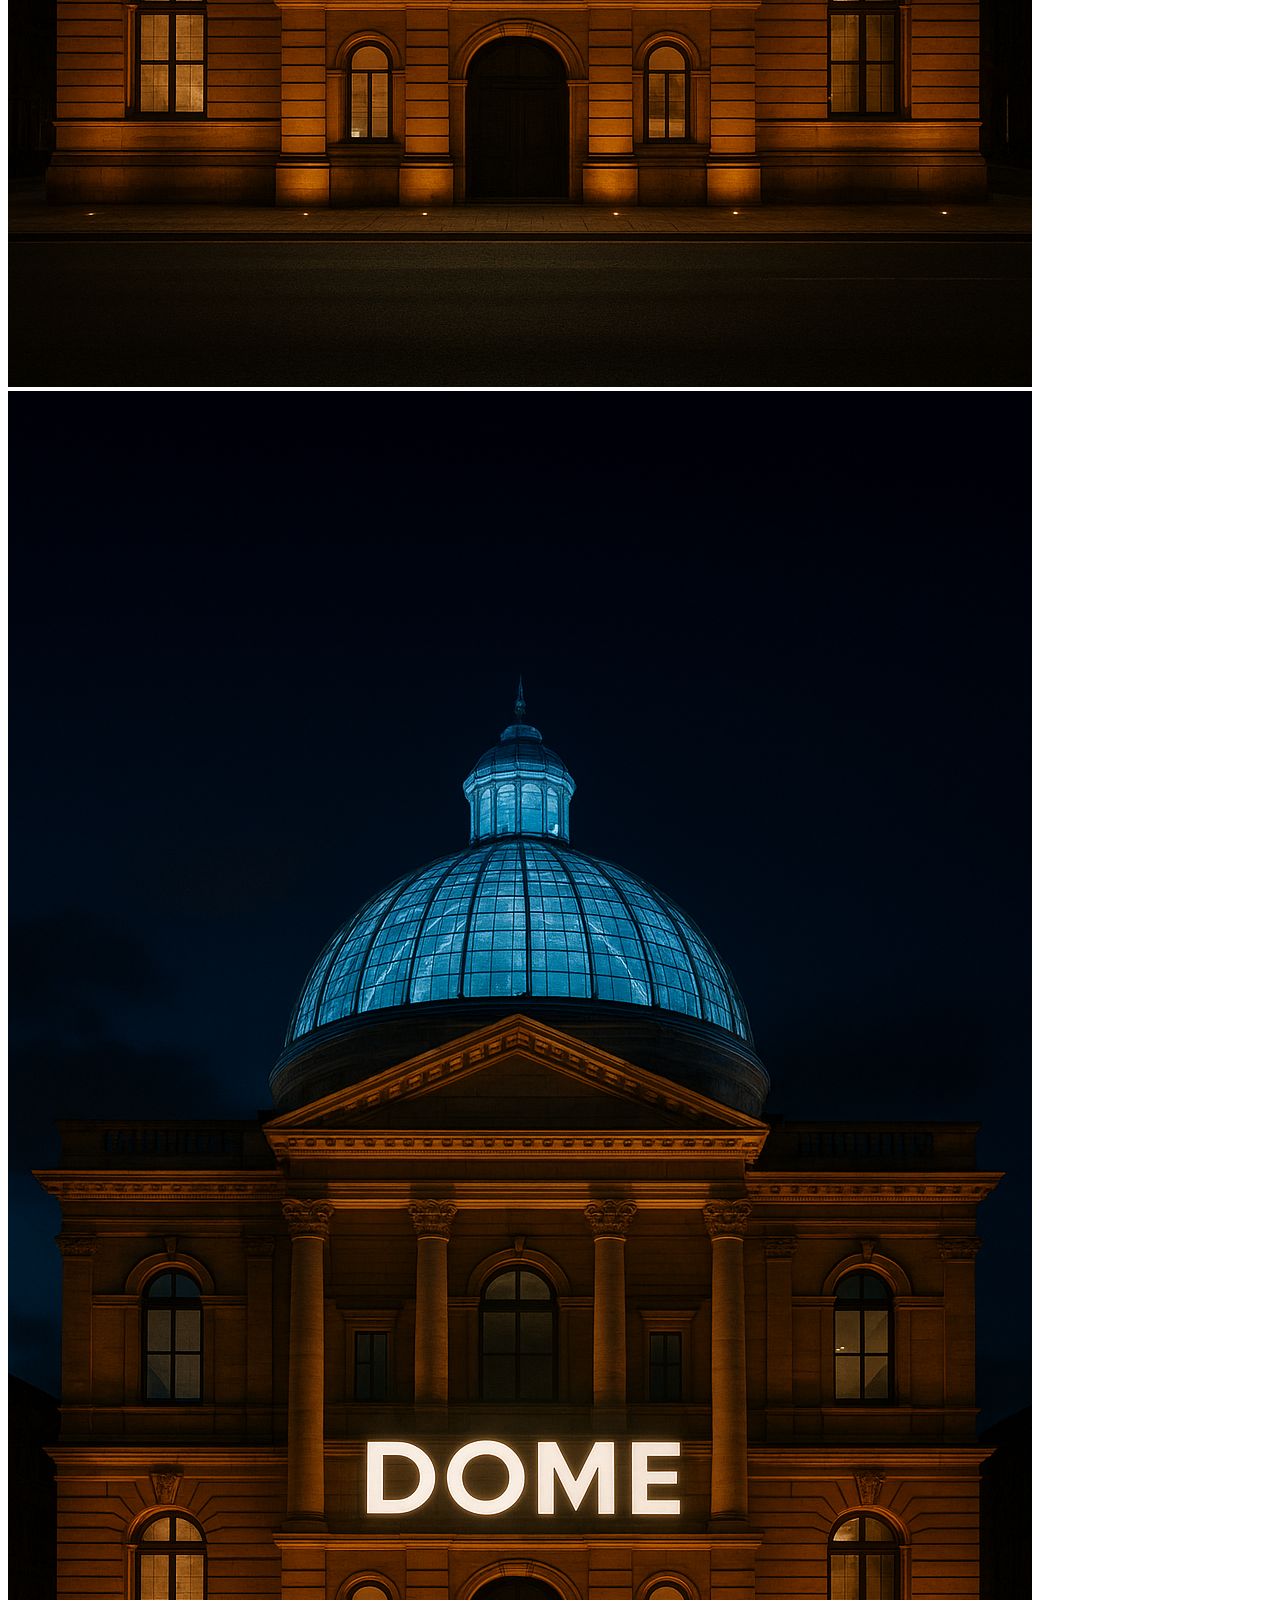
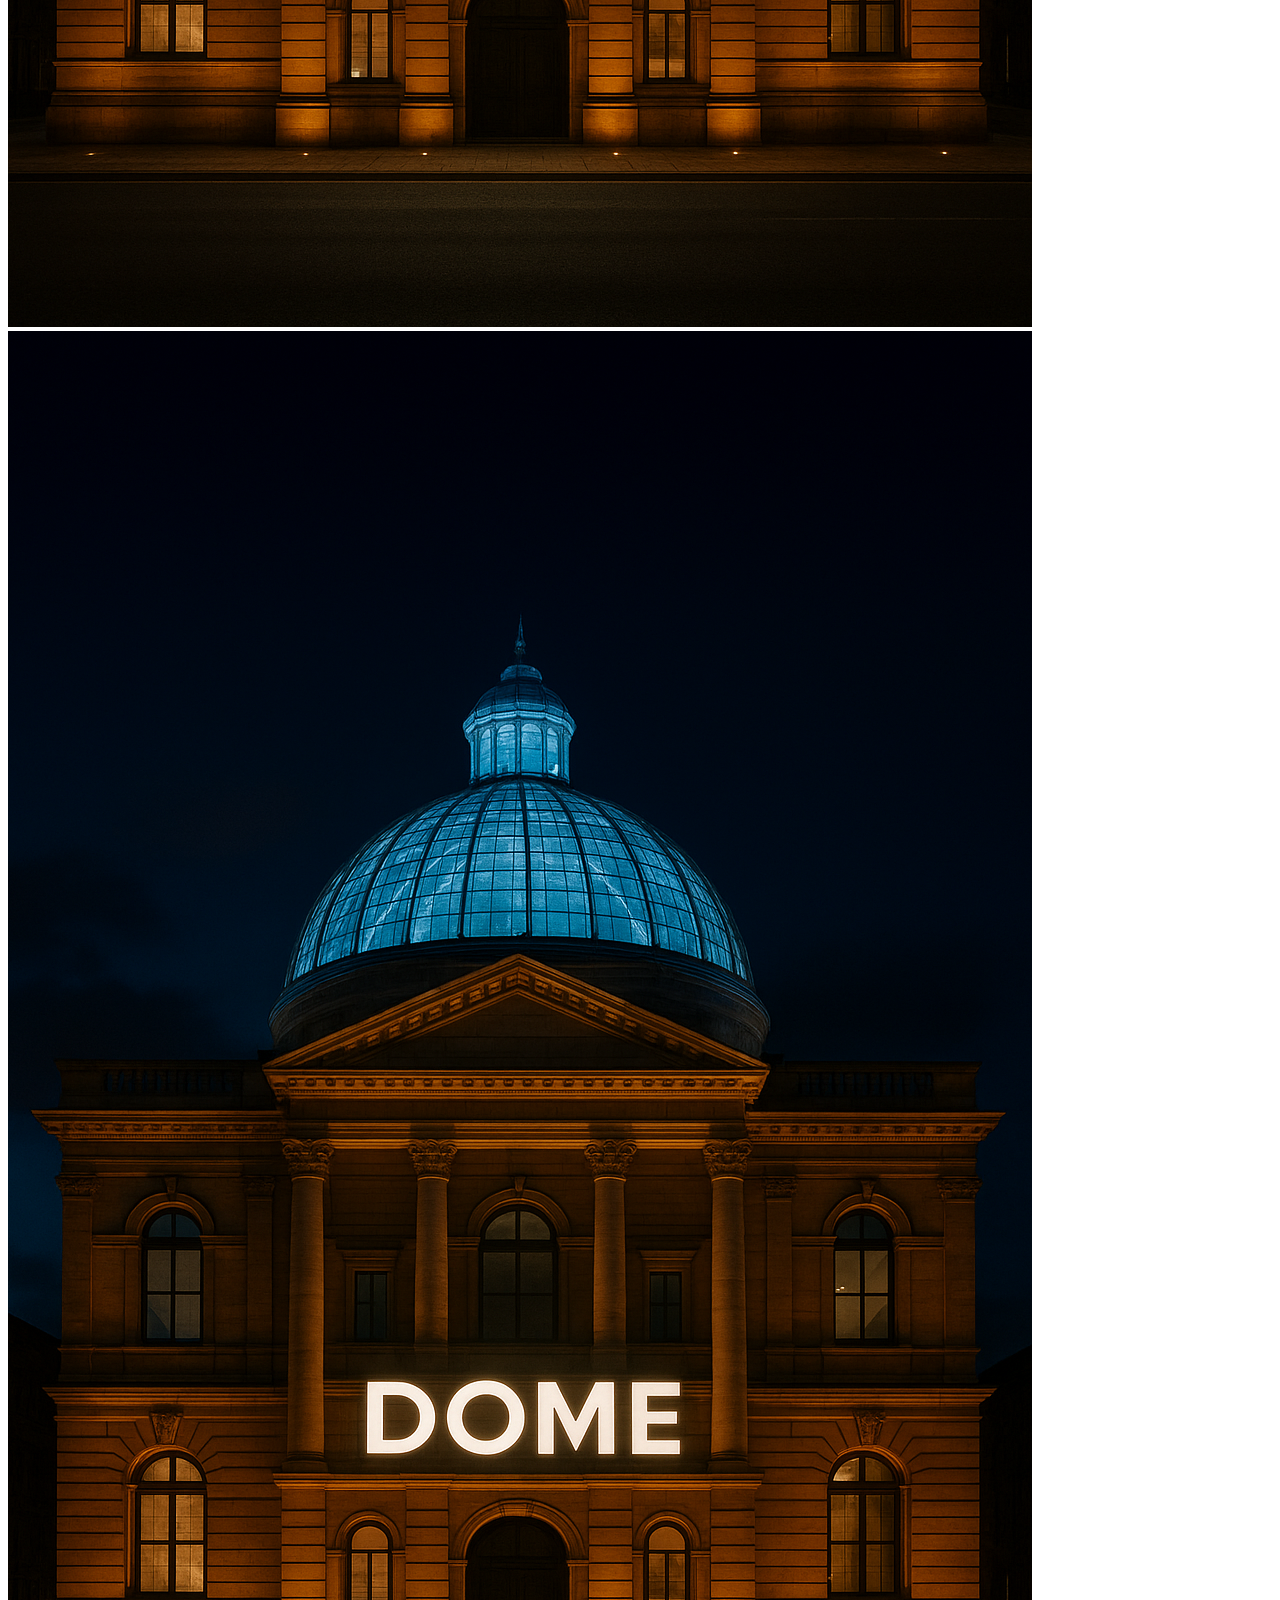
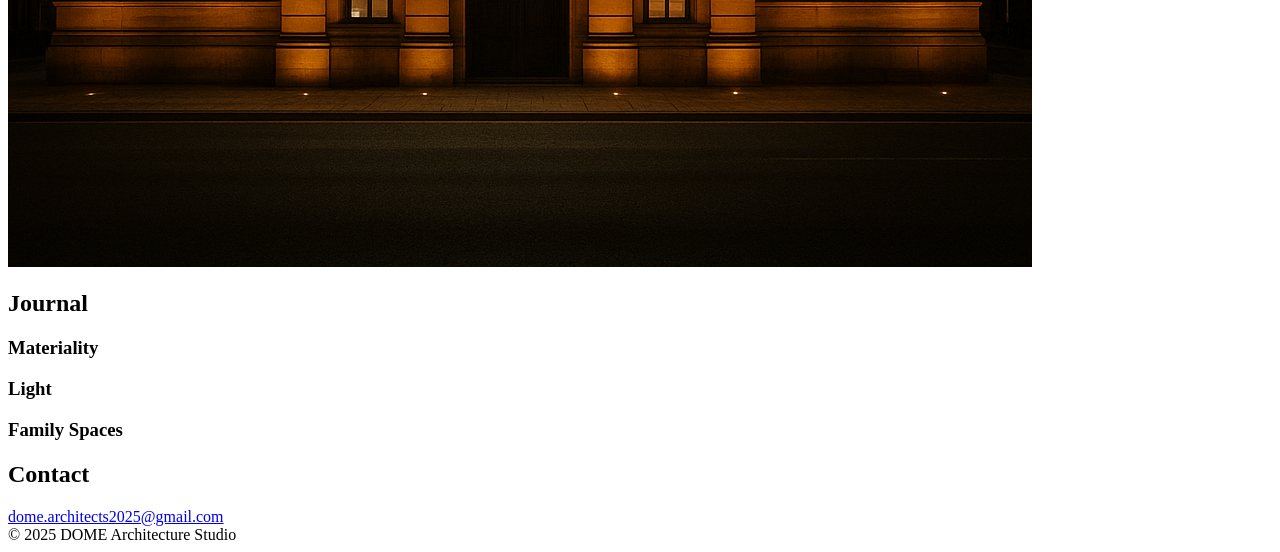
==== commit 11454583: "Rename index-old.html to index.html" ====
--- a/index.html
+++ b/index.html
@@ -1,41 +1,108 @@
 <!DOCTYPE html>
 <html lang="en">
 <head>
-<meta charset="UTF-8">
-<meta name="viewport" content="width=device-width, initial-scale=1.0">
-<title>DOME</title>
-<link rel="stylesheet" href="style.css">
+  <meta charset="UTF-8">
+  <meta name="viewport" content="width=device-width, initial-scale=1.0">
+  <title>DOME | Architecture Studio</title>
+
+  <link rel="stylesheet" href="style.css">
+
+  <link href="https://fonts.googleapis.com/css2?family=Playfair+Display:wght@400;600&family=Inter:wght@300;400;500&display=swap" rel="stylesheet">
 </head>
 
 <body>
 
+<!-- GREEN STRIPE -->
+<div class="top-bar"></div>
+
+<!-- NAVBAR -->
 <nav class="navbar">
   <div class="nav-container">
-    <div class="logo">DOME</div>
-    <ul>
-      <li><a href="projects.html">PROJECTS</a></li>
-      <li><a href="blog.html">BLOG</a></li>
+
+    <div class="logo-nav">DOME</div>
+
+    <ul class="nav-links">
+      <li><a href="#">HOME</a></li>
+      <li><a href="#projects">PROJECTS</a></li>
+      <li><a href="#about">ABOUT</a></li>
+      <li><a href="#blog">BLOG</a></li>
+      <li><a href="#contact">CONTACT</a></li>
     </ul>
+
+    <div class="hamburger">☰</div>
+
   </div>
 </nav>
 
-<section class="container">
-  <h1>Featured Projects</h1>
+<!-- HERO -->
+<header class="hero">
+  <div class="overlay"></div>
 
-  <div class="grid">
+  <div class="hero-inner">
 
-    <a href="project1.html">
-      <img src="images/hero1.jpg">
-      <p>Blakemoor Manor</p>
-    </a>
+    <div class="hero-left">
+      <h1>DOME</h1>
+      <p>Architecture Studio</p>
+    </div>
 
-    <a href="project1.html">
-      <img src="images/hero2.jpg">
-      <p>Carlton House</p>
-    </a>
+    <div class="hero-right">
+      <p>Solutions made available</p>
+    </div>
 
+  </div>
+</header>
+
+<!-- ABOUT -->
+<section id="about">
+  <div class="container center">
+    <h2>About</h2>
+    <p>
+      Dome is founded by a family of architects to enrich the lives of other families.
+    </p>
   </div>
 </section>
 
+<!-- PROJECTS -->
+<section id="projects">
+  <div class="container">
+    <h2>Projects</h2>
+
+    <div class="project-grid">
+      <img src="images/DOME.png">
+      <img src="images/DOME.png">
+      <img src="images/DOME.png">
+    </div>
+  </div>
+</section>
+
+<!-- BLOG -->
+<section id="blog">
+  <div class="container">
+    <h2>Journal</h2>
+
+    <div class="blog-grid">
+      <h3>Materiality</h3>
+      <h3>Light</h3>
+      <h3>Family Spaces</h3>
+    </div>
+  </div>
+</section>
+
+<!-- CONTACT -->
+<section id="contact">
+  <div class="container">
+    <h2>Contact</h2>
+    <a href="mailto:dome.architects2025@gmail.com">
+      dome.architects2025@gmail.com
+    </a>
+  </div>
+</section>
+
+<footer>
+  © 2025 DOME Architecture Studio
+</footer>
+
+<script src="script.js"></script>
+
 </body>
 </html>
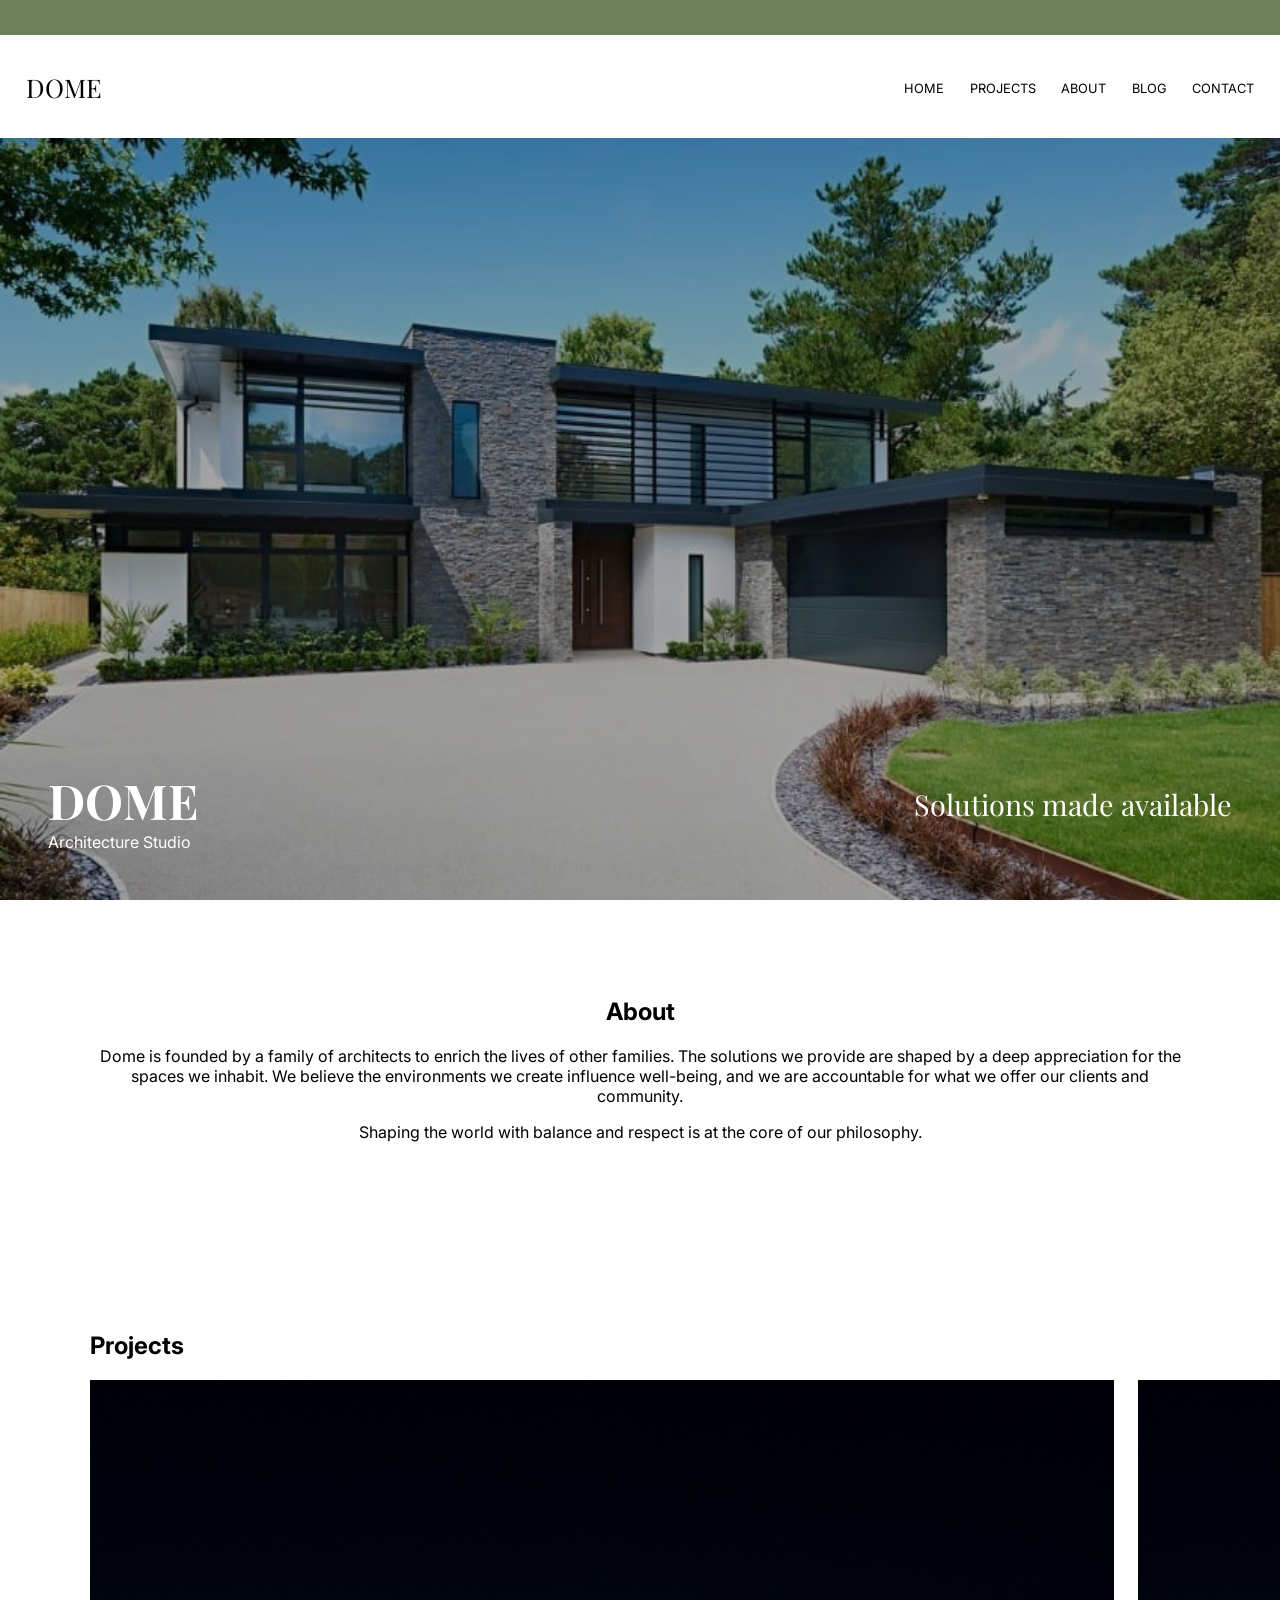
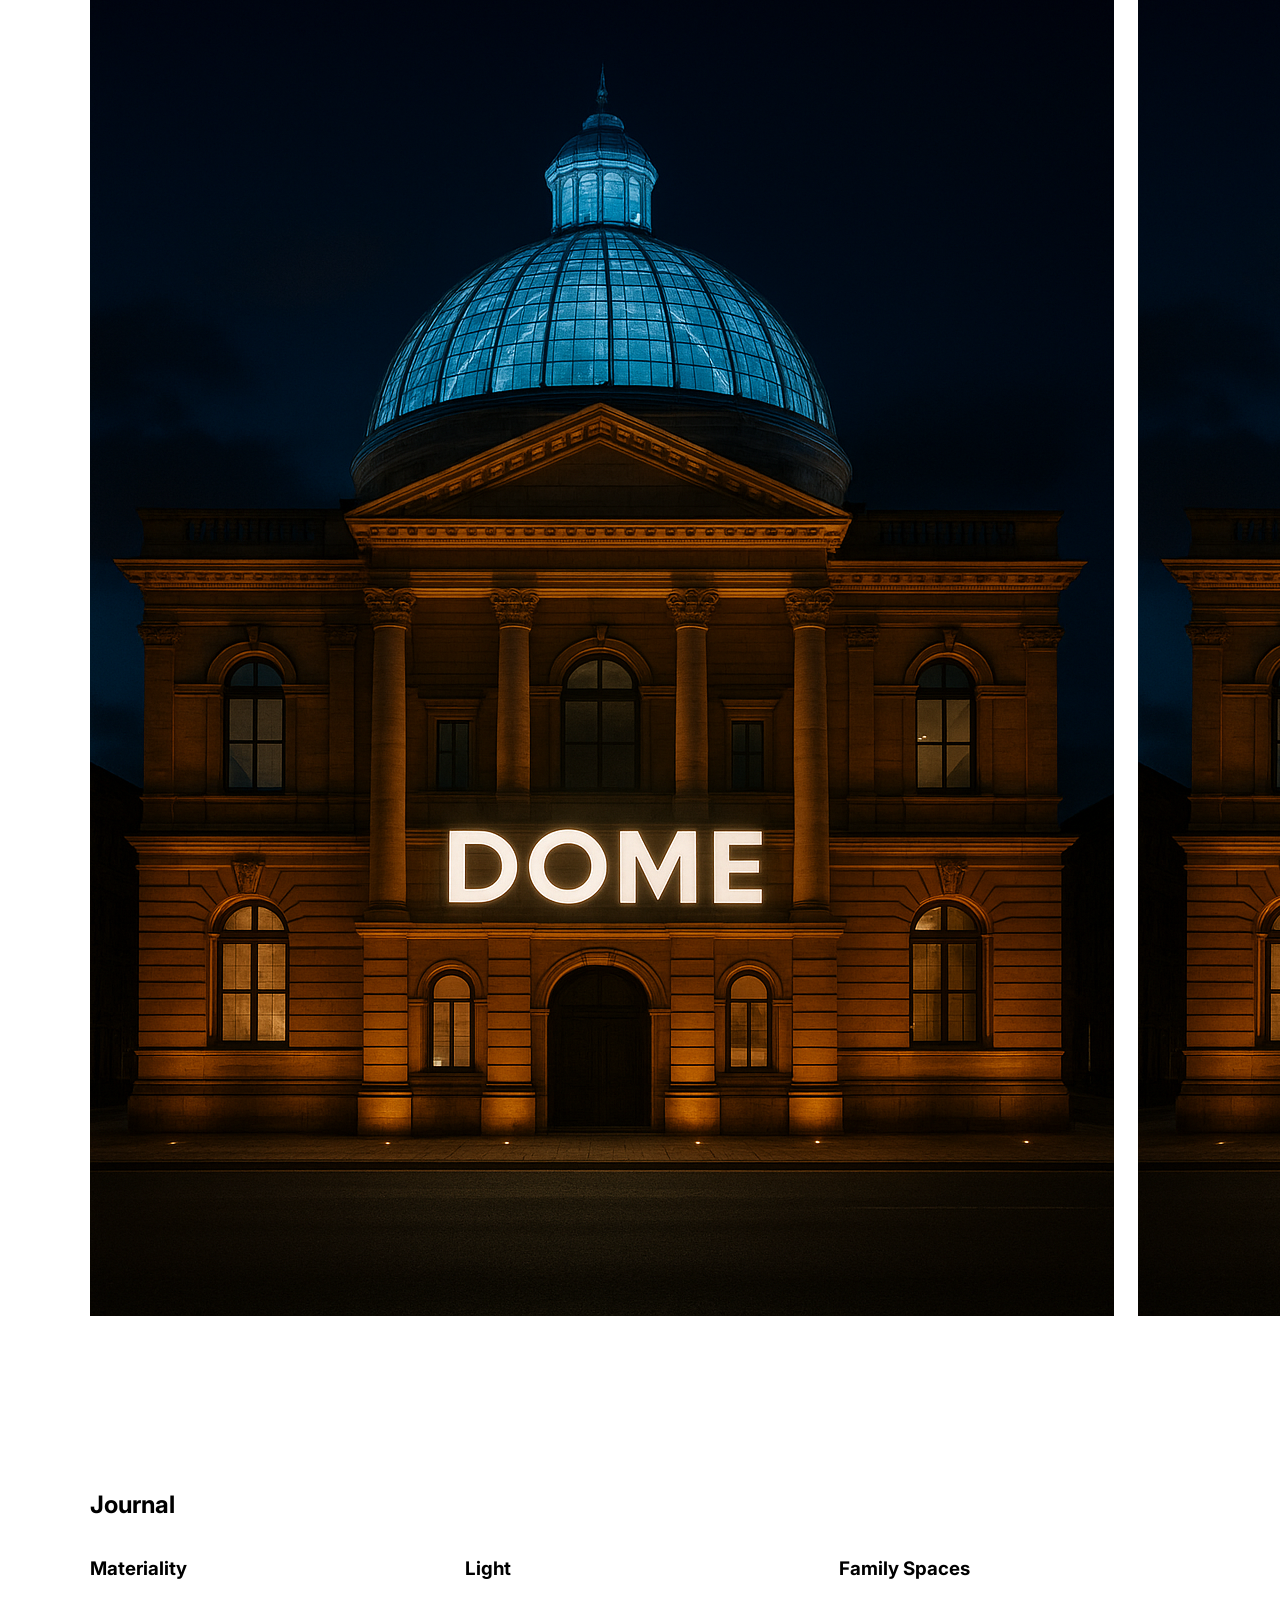
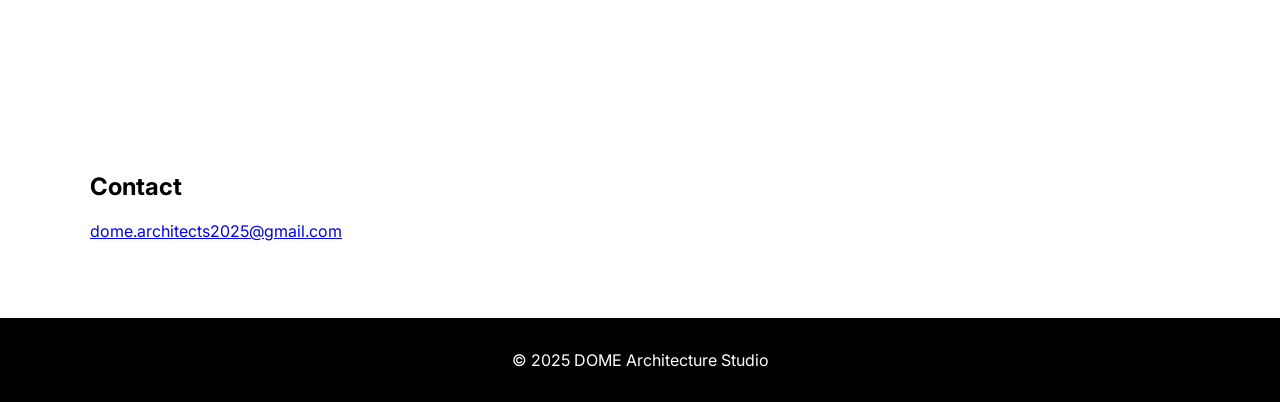
==== commit 9447e9e9: "Update index.html" ====
--- a/index.html
+++ b/index.html
@@ -56,9 +56,9 @@
 <section id="about">
   <div class="container center">
     <h2>About</h2>
-    <p>
-      Dome is founded by a family of architects to enrich the lives of other families.
-    </p>
+    <p>Dome is founded by a family of architects to enrich the lives of other families. The solutions we provide are shaped by a deep appreciation for the spaces we inhabit. We believe the environments we create influence well-being, and we are accountable for what we offer our clients and community.</p>
+    <p> Shaping the world with balance and respect is at the core of our philosophy. </p>
+
   </div>
 </section>
 
--- a/style.css
+++ b/style.css
@@ -0,0 +1,175 @@
+* {
+  box-sizing: border-box;
+}
+
+body {
+  margin: 0;
+  font-family: 'Inter', sans-serif;
+  padding-top: 105px;
+}
+
+/* TOP BAR */
+.top-bar {
+  position: fixed;
+  top: 0;
+  width: 100%;
+  height: 35px;
+  background: #6f7f5a;
+  z-index: 20;
+}
+
+/* NAVBAR */
+.navbar {
+  position: fixed;
+  top: 35px;
+  width: 100%;
+  background: white;
+  z-index: 10;
+}
+
+.nav-container {
+  display: flex;
+  align-items: center;
+  padding: clamp(1rem, 2vw, 2rem);
+}
+
+.logo-nav {
+  font-family: 'Playfair Display';
+  font-size: clamp(1.4rem, 2vw, 1.8rem);
+}
+
+/* NAV LINKS */
+.nav-links {
+  margin-left: auto;
+  display: flex;
+  gap: clamp(1rem, 2vw, 2rem);
+  list-style: none;
+}
+
+.nav-links a {
+  text-decoration: none;
+  color: black;
+  font-size: clamp(0.8rem, 1vw, 0.95rem);
+}
+
+/* HAMBURGER */
+.hamburger {
+  display: none;
+  font-size: 1.8rem;
+  cursor: pointer;
+}
+
+/* HERO */
+.hero {
+  height: calc(100vh - 105px);
+  background-size: cover;
+  background-position: center;
+  position: relative;
+  transition: background-image 1.5s ease;
+}
+
+.overlay {
+  position: absolute;
+  inset: 0;
+  background: rgba(0,0,0,0.35);
+}
+
+/* HERO LAYOUT */
+.hero-inner {
+  position: absolute;
+  inset: 0;
+  display: flex;
+  justify-content: space-between;
+  align-items: flex-end;
+  padding: clamp(1.5rem, 4vw, 3rem);
+}
+
+/* TEXT */
+.hero-left h1 {
+  font-family: 'Playfair Display';
+  font-size: clamp(2rem, 5vw, 3rem);
+  margin: 0;
+  color: white;
+}
+
+.hero-left p {
+  color: white;
+  margin: 0;
+}
+
+.hero-right {
+  color: white;
+  font-family: 'Playfair Display';
+  font-size: clamp(1.2rem, 2.5vw, 1.8rem);
+  text-align: right;
+}
+
+/* SECTIONS */
+section {
+  padding: clamp(3rem, 6vw, 6rem) clamp(1rem, 3vw, 2rem);
+}
+
+.container {
+  max-width: 1100px;
+  margin: auto;
+}
+
+.center {
+  text-align: center;
+}
+
+/* GRIDS */
+.project-grid,
+.blog-grid {
+  display: grid;
+  gap: 1.5rem;
+  grid-template-columns: repeat(3, 1fr);
+}
+
+/* FOOTER */
+footer {
+  text-align: center;
+  padding: 2rem;
+  background: black;
+  color: white;
+}
+
+/* MOBILE */
+@media (max-width: 768px) {
+
+  .nav-links {
+    display: none;
+    position: absolute;
+    top: 100%;
+    right: 0;
+    background: white;
+    flex-direction: column;
+    width: 220px;
+    padding: 1rem;
+  }
+
+  .nav-links.active {
+    display: flex;
+  }
+
+  .hamburger {
+    display: block;
+    margin-left: auto;
+  }
+
+  .hero-inner {
+    flex-direction: column;
+    align-items: flex-start;
+    gap: 1rem;
+  }
+
+  .hero-right {
+    text-align: left;
+    max-width: 90%;
+  }
+
+  .project-grid,
+  .blog-grid {
+    grid-template-columns: 1fr;
+  }
+}
